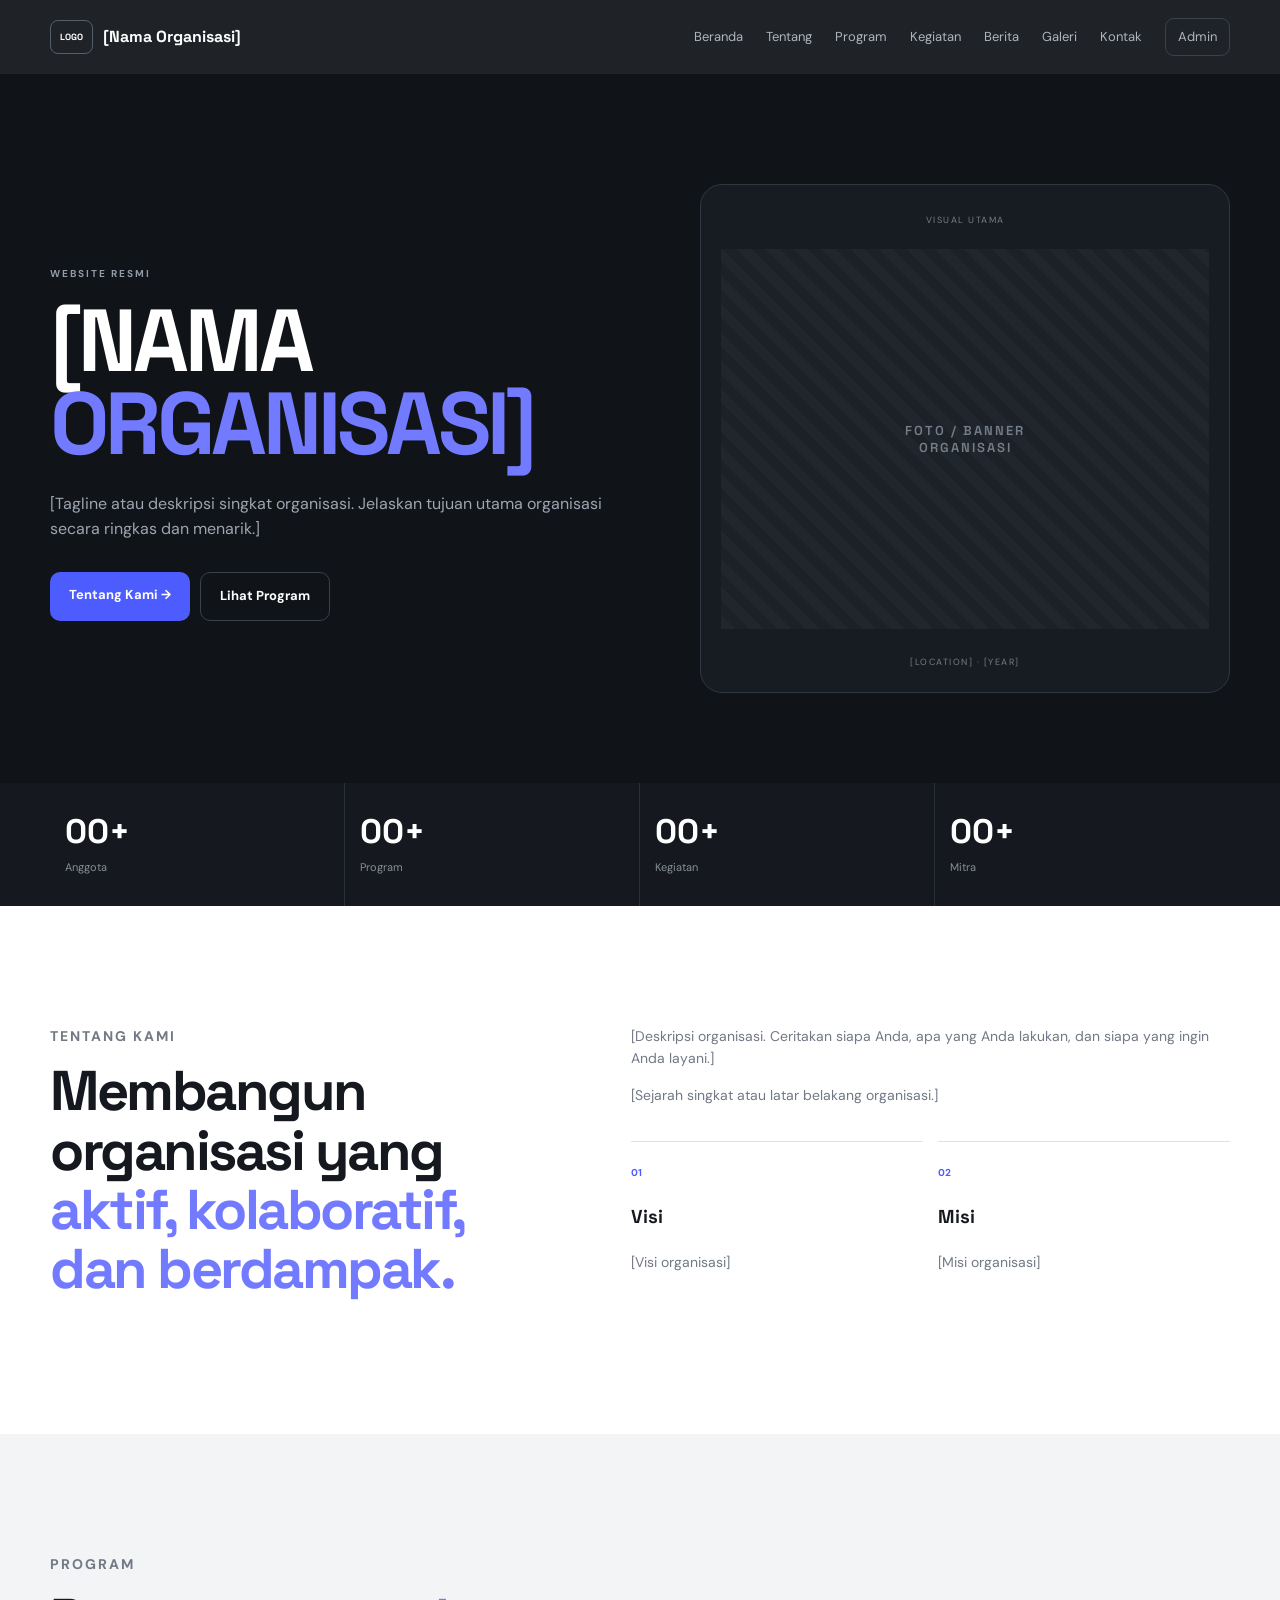
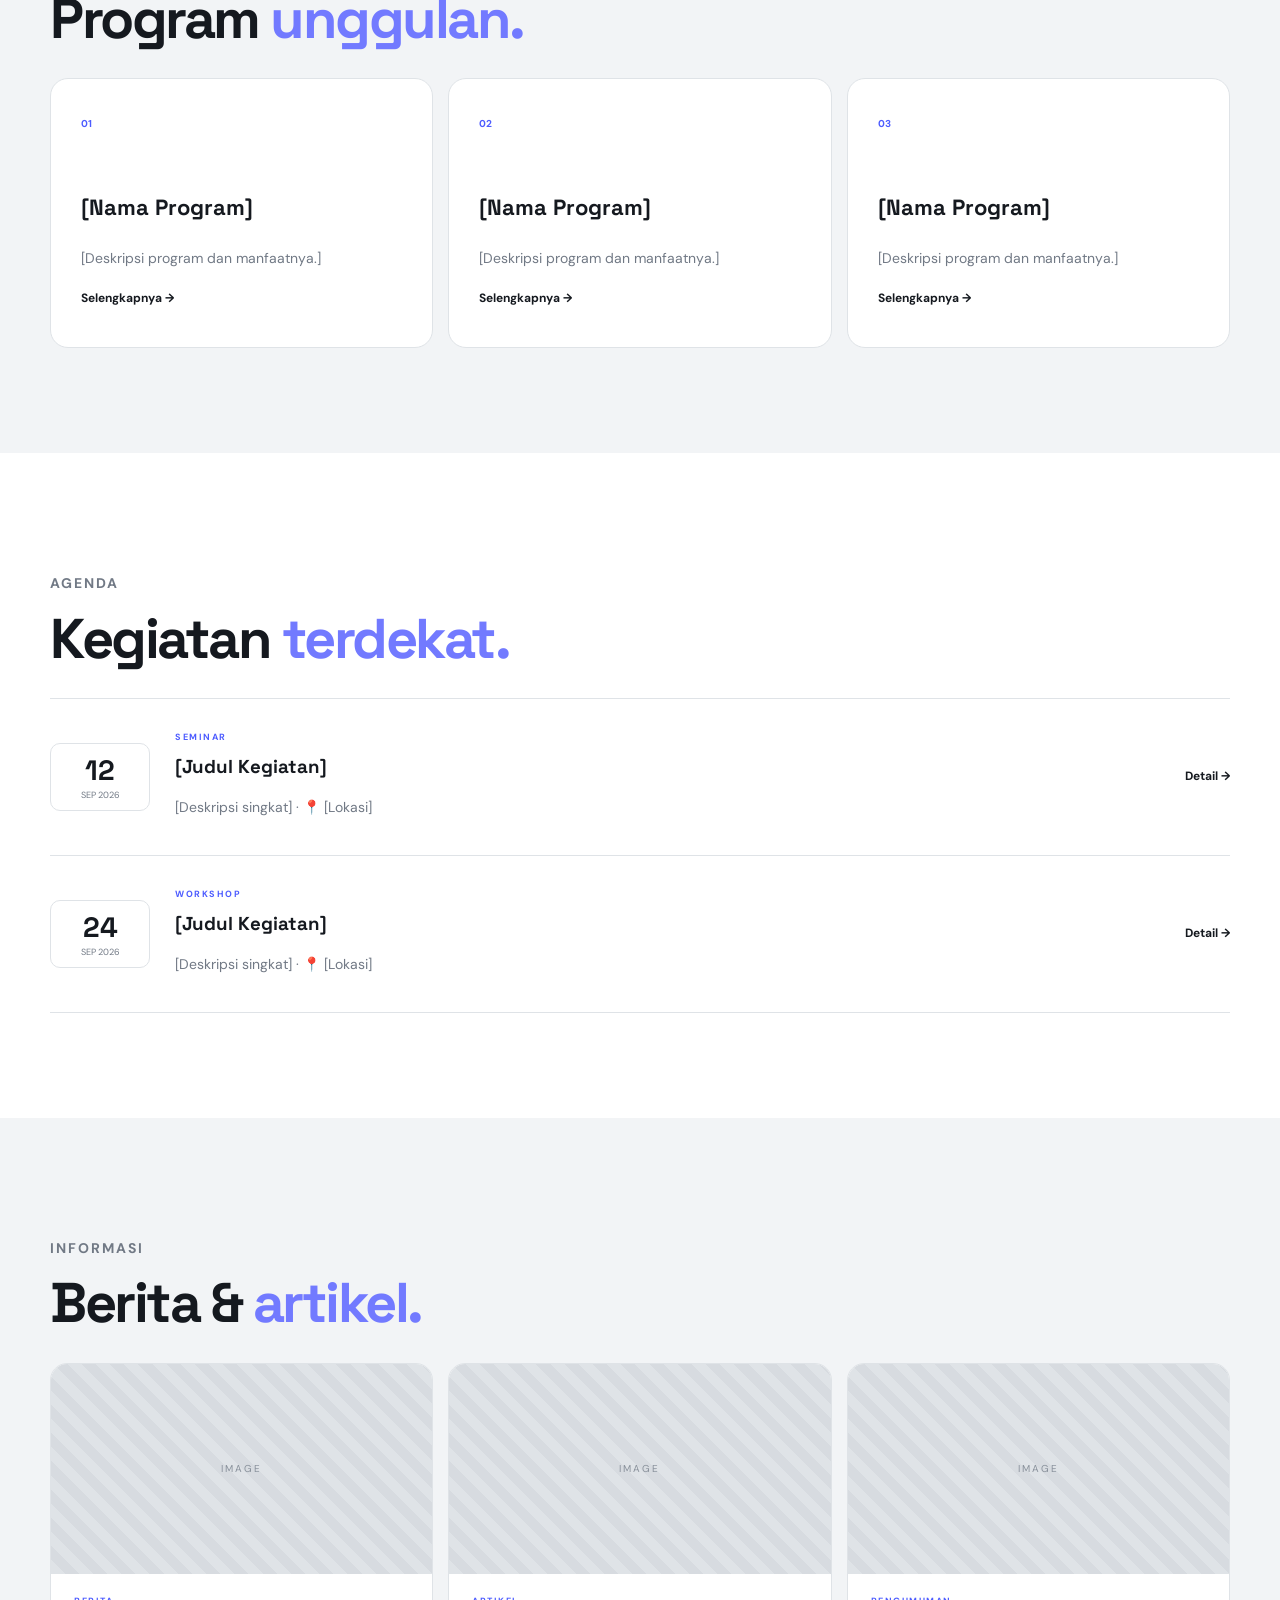
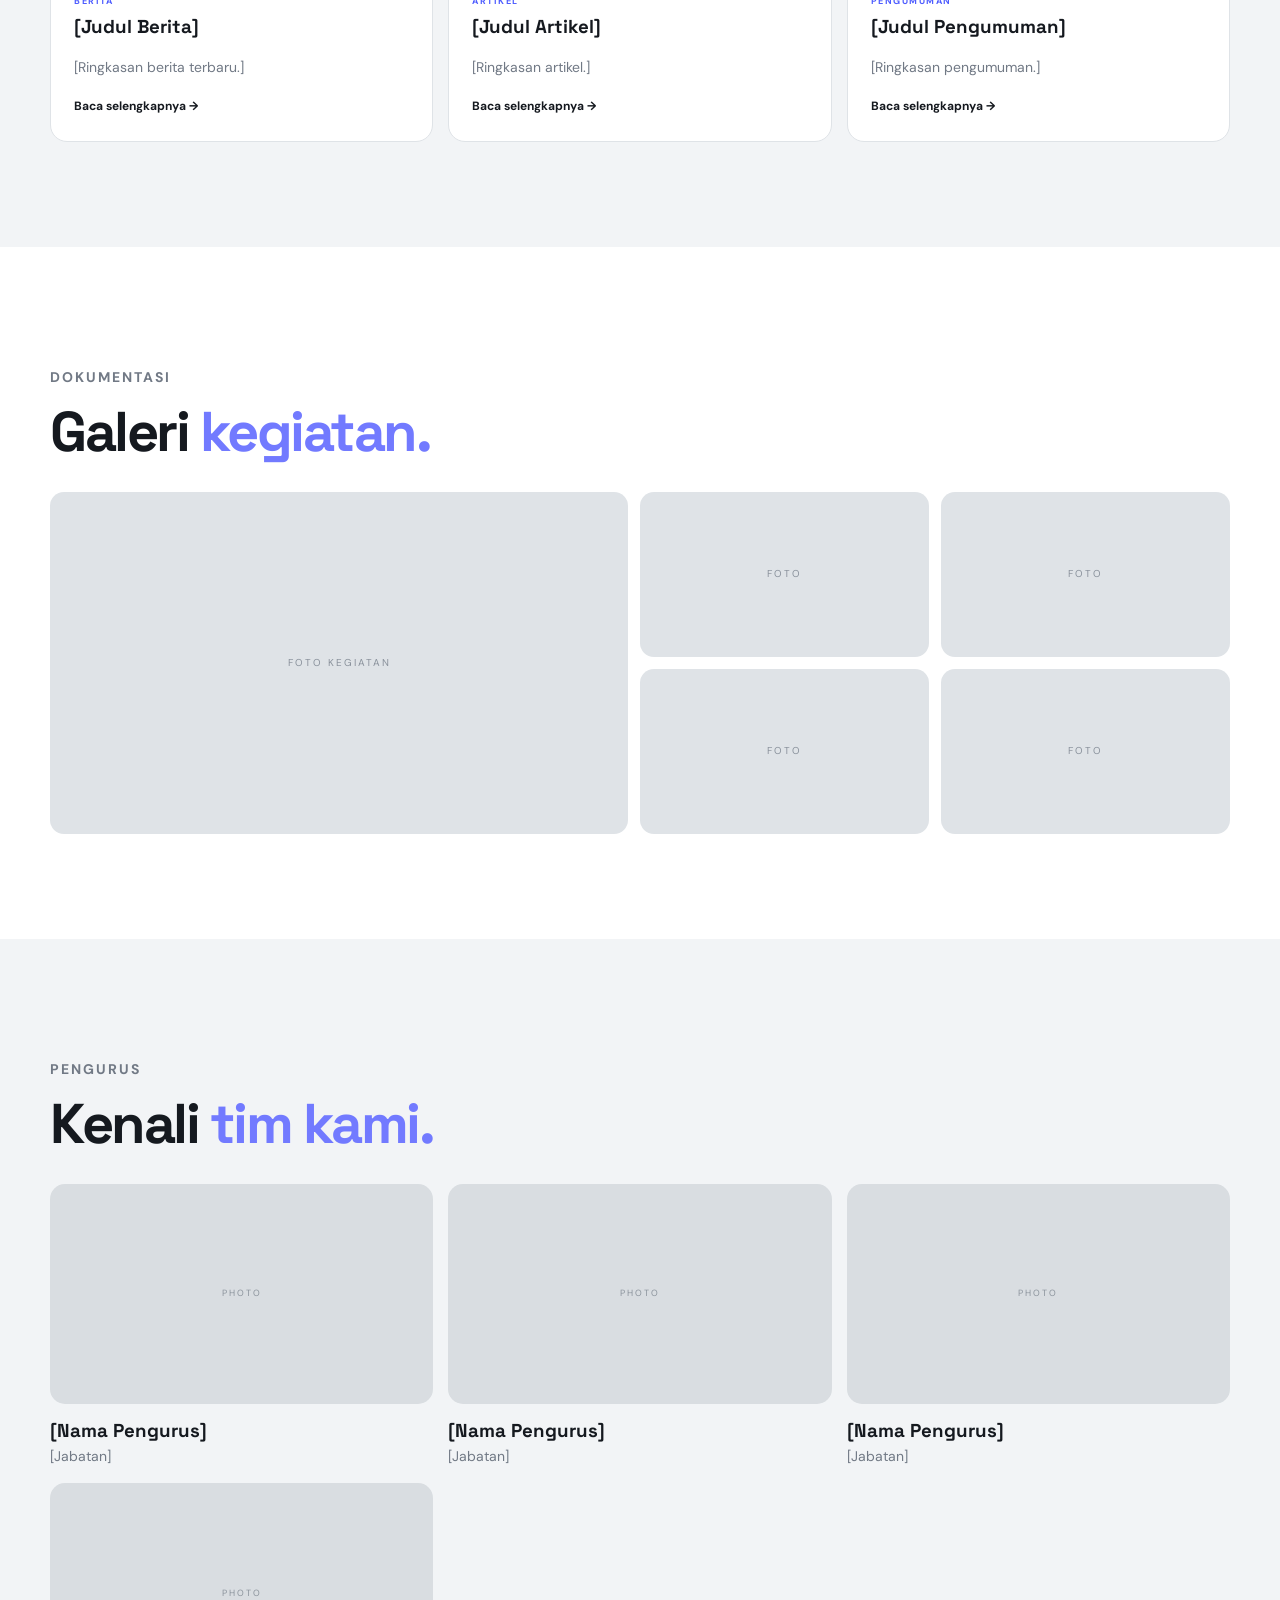
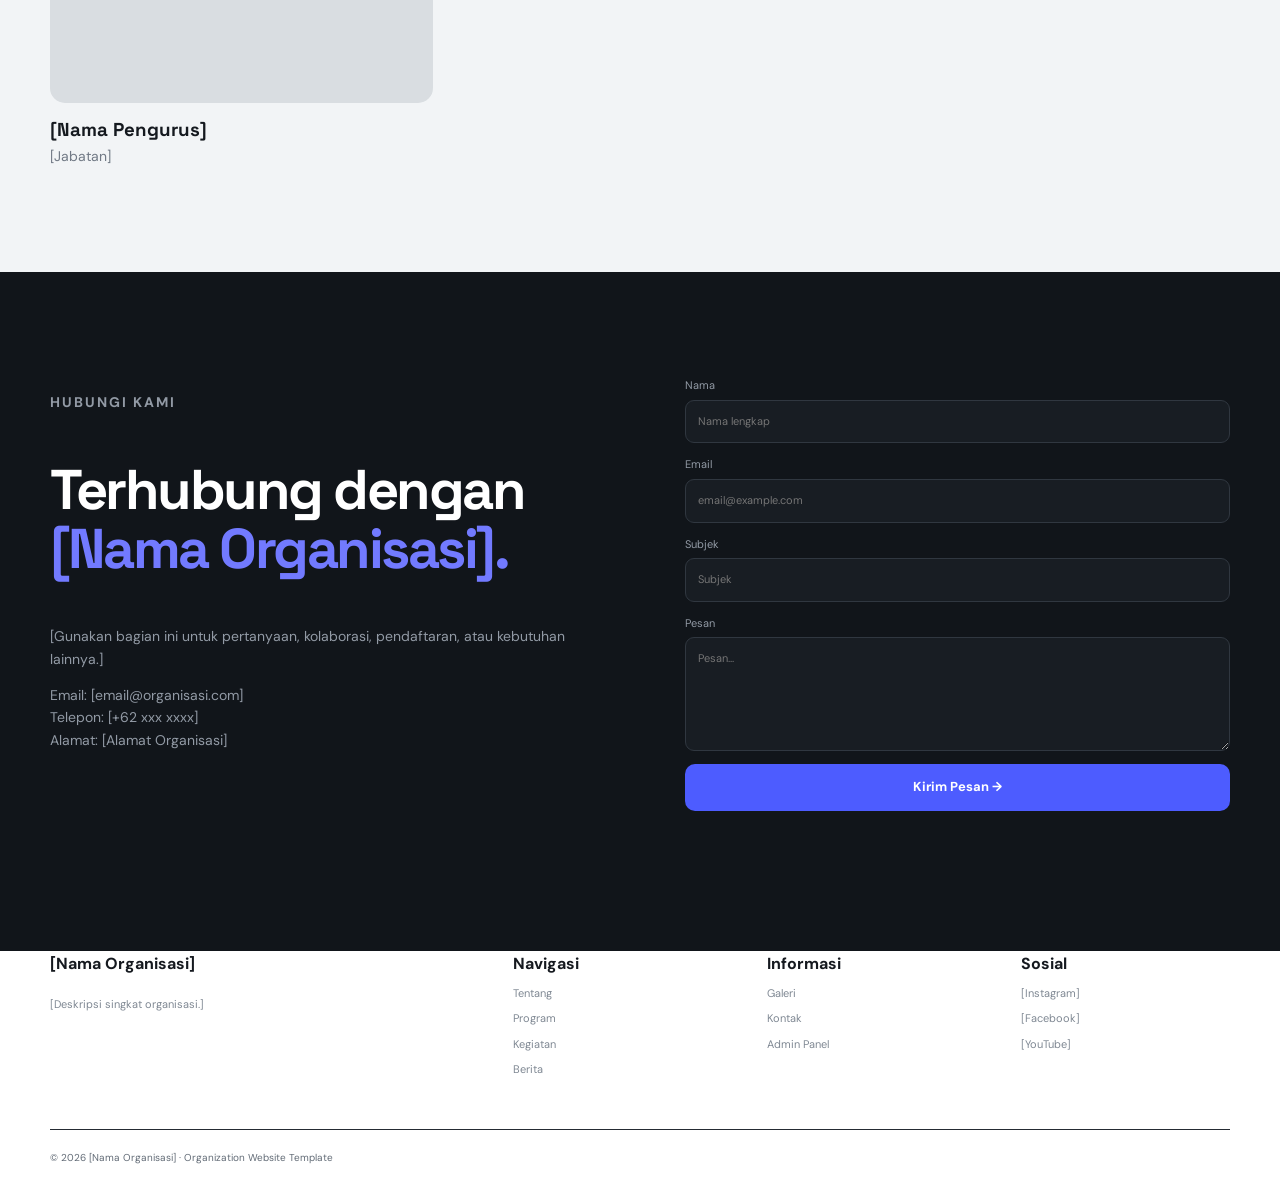
==== public/index.html @ 1c07b72e "feat: add organization public frontend v2" ====
<!doctype html>
<html lang="id"><head>
<meta charset="utf-8"><meta name="viewport" content="width=device-width,initial-scale=1">
<meta name="description" content="[Nama Organisasi] — website organisasi">
<title>[Nama Organisasi]</title>
<link rel="stylesheet" href="assets/css/style.css"></head>
<body>
<header><nav class="container nav">
<a class="brand" href="#home"><b>LOGO</b><strong>[Nama Organisasi]</strong></a>
<button id="menuBtn">☰</button>
<div id="nav"><a href="#home">Beranda</a><a href="#about">Tentang</a><a href="#programs">Program</a><a href="#events">Kegiatan</a><a href="#news">Berita</a><a href="#gallery">Galeri</a><a href="#contact">Kontak</a><a class="admin" href="../index.html">Admin</a></div>
</nav></header>
<main>
<section id="home" class="hero"><div class="container hero-grid"><div>
<p class="eyebrow">WEBSITE RESMI</p><h1>[NAMA<br><span>ORGANISASI]</span></h1>
<p>[Tagline atau deskripsi singkat organisasi. Jelaskan tujuan utama organisasi secara ringkas dan menarik.]</p>
<div class="actions"><a class="btn primary" href="#about">Tentang Kami →</a><a class="btn ghost" href="#programs">Lihat Program</a></div>
</div><div class="visual"><small>VISUAL UTAMA</small><div>FOTO / BANNER<br>ORGANISASI</div><small>[LOCATION] · [YEAR]</small></div></div></section>
<section class="stats"><div class="container statgrid"><div><b>00+</b><span>Anggota</span></div><div><b>00+</b><span>Program</span></div><div><b>00+</b><span>Kegiatan</span></div><div><b>00+</b><span>Mitra</span></div></div></section>
<section id="about" class="section"><div class="container two"><div><p class="eyebrow">TENTANG KAMI</p><h2>Membangun organisasi yang <em>aktif, kolaboratif, dan berdampak.</em></h2></div><div><p>[Deskripsi organisasi. Ceritakan siapa Anda, apa yang Anda lakukan, dan siapa yang ingin Anda layani.]</p><p>[Sejarah singkat atau latar belakang organisasi.]</p><div class="mini"><article><b>01</b><h3>Visi</h3><p>[Visi organisasi]</p></article><article><b>02</b><h3>Misi</h3><p>[Misi organisasi]</p></article></div></div></div></section>
<section id="programs" class="section muted"><div class="container"><p class="eyebrow">PROGRAM</p><h2>Program <em>unggulan.</em></h2><div class="cards"><article><b>01</b><h3>[Nama Program]</h3><p>[Deskripsi program dan manfaatnya.]</p><a href="#contact">Selengkapnya →</a></article><article><b>02</b><h3>[Nama Program]</h3><p>[Deskripsi program dan manfaatnya.]</p><a href="#contact">Selengkapnya →</a></article><article><b>03</b><h3>[Nama Program]</h3><p>[Deskripsi program dan manfaatnya.]</p><a href="#contact">Selengkapnya →</a></article></div></div></section>
<section id="events" class="section"><div class="container"><p class="eyebrow">AGENDA</p><h2>Kegiatan <em>terdekat.</em></h2><div class="events"><article><time><b>12</b>SEP 2026</time><div><small>SEMINAR</small><h3>[Judul Kegiatan]</h3><p>[Deskripsi singkat] · 📍 [Lokasi]</p></div><a href="#contact">Detail →</a></article><article><time><b>24</b>SEP 2026</time><div><small>WORKSHOP</small><h3>[Judul Kegiatan]</h3><p>[Deskripsi singkat] · 📍 [Lokasi]</p></div><a href="#contact">Detail →</a></article></div></div></section>
<section id="news" class="section muted"><div class="container"><p class="eyebrow">INFORMASI</p><h2>Berita & <em>artikel.</em></h2><div class="news"><article><div class="ph">IMAGE</div><small>BERITA</small><h3>[Judul Berita]</h3><p>[Ringkasan berita terbaru.]</p><a href="#contact">Baca selengkapnya →</a></article><article><div class="ph">IMAGE</div><small>ARTIKEL</small><h3>[Judul Artikel]</h3><p>[Ringkasan artikel.]</p><a href="#contact">Baca selengkapnya →</a></article><article><div class="ph">IMAGE</div><small>PENGUMUMAN</small><h3>[Judul Pengumuman]</h3><p>[Ringkasan pengumuman.]</p><a href="#contact">Baca selengkapnya →</a></article></div></div></section>
<section id="gallery" class="section"><div class="container"><p class="eyebrow">DOKUMENTASI</p><h2>Galeri <em>kegiatan.</em></h2><div class="gallery"><div>FOTO KEGIATAN</div><div>FOTO</div><div>FOTO</div><div>FOTO</div><div>FOTO</div></div></div></section>
<section class="section muted"><div class="container"><p class="eyebrow">PENGURUS</p><h2>Kenali <em>tim kami.</em></h2><div class="team"><article><div>PHOTO</div><h3>[Nama Pengurus]</h3><p>[Jabatan]</p></article><article><div>PHOTO</div><h3>[Nama Pengurus]</h3><p>[Jabatan]</p></article><article><div>PHOTO</div><h3>[Nama Pengurus]</h3><p>[Jabatan]</p></article><article><div>PHOTO</div><h3>[Nama Pengurus]</h3><p>[Jabatan]</p></article></div></div></section>
<section id="contact" class="contact"><div class="container contactgrid"><div><p class="eyebrow">HUBUNGI KAMI</p><h2>Terhubung dengan <em>[Nama Organisasi].</em></h2><p>[Gunakan bagian ini untuk pertanyaan, kolaborasi, pendaftaran, atau kebutuhan lainnya.]</p><p>Email: [email@organisasi.com]<br>Telepon: [+62 xxx xxxx]<br>Alamat: [Alamat Organisasi]</p></div><form id="form"><label>Nama<input required name="name" placeholder="Nama lengkap"></label><label>Email<input required type="email" name="email" placeholder="email@example.com"></label><label>Subjek<input required name="subject" placeholder="Subjek"></label><label>Pesan<textarea required name="message" rows="5" placeholder="Pesan..."></textarea></label><button class="btn primary">Kirim Pesan →</button><p id="msg"></p></form></div></section>
</main>
<footer><div class="container foot"><div><b>[Nama Organisasi]</b><p>[Deskripsi singkat organisasi.]</p></div><div><b>Navigasi</b><a href="#about">Tentang</a><a href="#programs">Program</a><a href="#events">Kegiatan</a><a href="#news">Berita</a></div><div><b>Informasi</b><a href="#gallery">Galeri</a><a href="#contact">Kontak</a><a href="../index.html">Admin Panel</a></div><div><b>Sosial</b><span>[Instagram]</span><span>[Facebook]</span><span>[YouTube]</span></div></div><div class="copy container">© 2026 [Nama Organisasi] · Organization Website Template</div></footer>
<script src="assets/js/app.js"></script></body></html>
---- public/assets/css/style.css ----
@import url('https://fonts.googleapis.com/css2?family=DM+Sans:wght@400;500;600;700&family=Space+Grotesk:wght@500;600;700&display=swap');
:root{--dark:#101318;--dark2:#171c22;--paper:#fff;--muted:#f2f4f6;--ink:#15191f;--gray:#717985;--line:#dfe3e7;--accent:#4d5cff;--c:1180px}*{box-sizing:border-box}html{scroll-behavior:smooth}body{margin:0;font-family:"DM Sans",sans-serif;color:var(--ink);line-height:1.6}a{text-decoration:none;color:inherit}button,input,textarea{font:inherit}.container{width:min(calc(100% - 40px),var(--c));margin:auto}header{position:sticky;top:0;z-index:5;background:#101318ee;color:#fff}.nav{min-height:74px;display:flex;align-items:center;justify-content:space-between}.brand{display:flex;gap:10px;align-items:center;font-family:"Space Grotesk"}.brand b{font-size:9px;border:1px solid #555e6a;border-radius:8px;padding:9px}.nav #nav{display:flex;gap:23px;align-items:center}.nav #nav a{font-size:13px;color:#aeb5be}.nav #nav a:hover{color:#fff}.nav .admin{border:1px solid #3a414b;padding:8px 12px;border-radius:9px}#menuBtn{display:none;background:none;border:0;color:#fff;font-size:23px}.hero{background:var(--dark);color:#fff;padding:110px 0 90px}.hero-grid{display:grid;grid-template-columns:1.05fr .95fr;gap:65px;align-items:center}.eyebrow{font-size:10px;letter-spacing:2px;font-weight:700;color:#737c87}.hero .eyebrow{color:#929ca8}.hero h1{font:700 clamp(52px,7vw,88px)/.94 "Space Grotesk";letter-spacing:-4px;margin:18px 0 25px}.hero h1 span,h2 em{color:#727aff;font-style:normal}.hero p{color:#9ca5b0;max-width:600px}.actions{display:flex;gap:10px;margin-top:30px;flex-wrap:wrap}.btn{border:0;border-radius:10px;padding:13px 19px;font-weight:700;font-size:13px;cursor:pointer}.primary{background:var(--accent);color:#fff}.ghost{background:transparent;color:#fff;border:1px solid #3a414a}.visual{background:#171c22;border:1px solid #303741;border-radius:22px;padding:20px;text-align:center;color:#747e8a}.visual div{height:380px;margin:18px 0;background:repeating-linear-gradient(45deg,#20262d,#20262d 10px,#1c2127 10px,#1c2127 20px);display:grid;place-items:center;font:600 13px "Space Grotesk";letter-spacing:2px}.visual small{font-size:9px;letter-spacing:1.5px}.stats{background:#15191f;color:#fff}.statgrid{display:grid;grid-template-columns:repeat(4,1fr)}.statgrid div{padding:27px 15px;border-right:1px solid #2a3038}.statgrid div:last-child{border:0}.statgrid b{display:block;font:700 34px "Space Grotesk"}.statgrid span{font-size:11px;color:#858e99}.section{padding:105px 0}.muted{background:var(--muted)}.two{display:grid;grid-template-columns:.9fr 1.1fr;gap:90px}.section h2{font:700 clamp(35px,4.5vw,56px)/1.06 "Space Grotesk";letter-spacing:-2.5px;margin:12px 0 30px}.section p{color:var(--gray);font-size:14px}.mini{display:grid;grid-template-columns:1fr 1fr;gap:15px;margin-top:35px}.mini article{border-top:1px solid var(--line);padding-top:16px}.mini b{color:var(--accent);font-size:10px}.mini h3,.cards h3,.events h3,.news h3,.team h3{font-family:"Space Grotesk"}.cards,.news,.team{display:grid;grid-template-columns:repeat(3,1fr);gap:15px}.cards article{background:#fff;border:1px solid var(--line);border-radius:18px;padding:30px;min-height:270px}.cards article>b{color:var(--accent);font-size:10px}.cards h3{font-size:22px;margin-top:55px}.cards a,.news a{font-size:12px;font-weight:700}.events{border-top:1px solid var(--line)}.events article{display:grid;grid-template-columns:100px 1fr auto;gap:25px;align-items:center;border-bottom:1px solid var(--line);padding:23px 0}.events time{border:1px solid var(--line);border-radius:10px;text-align:center;padding:8px;font-size:9px;color:var(--gray)}.events time b{display:block;font:700 28px "Space Grotesk";color:var(--ink)}.events small,.news small{font-size:9px;letter-spacing:1.5px;color:var(--accent);font-weight:700}.events h3,.news h3{margin:4px 0}.events a{font-size:12px;font-weight:700}.news article{background:#fff;border:1px solid var(--line);border-radius:17px;overflow:hidden;padding-bottom:23px}.ph{height:210px;background:repeating-linear-gradient(45deg,#dfe3e7,#dfe3e7 10px,#d7dbe0 10px,#d7dbe0 20px);display:grid;place-items:center;color:#89919b;font-size:10px;letter-spacing:2px}.news small,.news h3,.news p,.news a{margin-left:23px;margin-right:23px}.news small{display:block;margin-top:20px}.gallery{display:grid;grid-template-columns:2fr 1fr 1fr;grid-auto-rows:165px;gap:12px}.gallery div{background:#dfe3e7;border-radius:14px;display:grid;place-items:center;color:#89919b;font-size:10px;letter-spacing:2px}.gallery div:first-child{grid-row:span 2}.team article>div{height:220px;background:#d9dde1;border-radius:15px;display:grid;place-items:center;color:#8a929b;font-size:9px;letter-spacing:2px}.team h3{margin:12px 0 0}.team p{margin:0}.contact{background:#11151a;color:#fff;padding:105px 0}.contactgrid{display:grid;grid-template-columns:1fr 1fr;gap:90px}.contact h2{font:700 clamp(35px,4.5vw,56px)/1.06 "Space Grotesk";letter-spacing:-2.5px}.contact em{color:#727aff;font-style:normal}.contact p{color:#929aa5;font-size:14px}.contact form{display:grid;gap:13px}.contact label{font-size:11px;color:#929aa5}.contact input,.contact textarea{display:block;width:100%;margin-top:5px;background:#181d23;color:#fff;border:1px solid #303740;border-radius:9px;padding:12px;outline:0}.contact input:focus,.contact textarea:focus{border-color:#6870ff}#msg{font-size:11px;color:#8d98a5}.footer{background:#0b0e12;color:#fff;padding-top:55px}.foot{display:grid;grid-template-columns:2fr 1fr 1fr 1fr;gap:45px;padding-bottom:50px}.foot div{display:flex;flex-direction:column;gap:8px}.foot p,.foot a,.foot span{font-size:11px;color:#7f8893}.copy{border-top:1px solid #252b33;padding:20px 0;color:#626b76;font-size:10px}@media(max-width:850px){#menuBtn{display:block}.nav #nav{display:none;position:absolute;top:68px;left:14px;right:14px;background:#15191f;border:1px solid #303740;border-radius:12px;padding:9px;flex-direction:column;align-items:stretch}.nav #nav.open{display:flex}.nav #nav a{padding:9px}.hero-grid,.two,.contactgrid{grid-template-columns:1fr}.cards,.news,.team{grid-template-columns:1fr 1fr}.statgrid{grid-template-columns:1fr 1fr}.statgrid div:nth-child(2){border-right:0}.statgrid div:nth-child(-n+2){border-bottom:1px solid #2a3038}.foot{grid-template-columns:1.5fr 1fr 1fr}.visual div{height:280px}}@media(max-width:560px){.container{width:min(calc(100% - 28px),var(--c))}.hero{padding:75px 0}.hero h1{font-size:48px}.section,.contact{padding:75px 0}.cards,.news,.team,.mini{grid-template-columns:1fr}.events article{grid-template-columns:70px 1fr}.events article>a{display:none}.gallery{grid-template-columns:1fr;grid-auto-rows:150px}.gallery div:first-child{grid-row:auto}.foot{grid-template-columns:1fr 1fr}.foot div:first-child{grid-column:1/-1}}
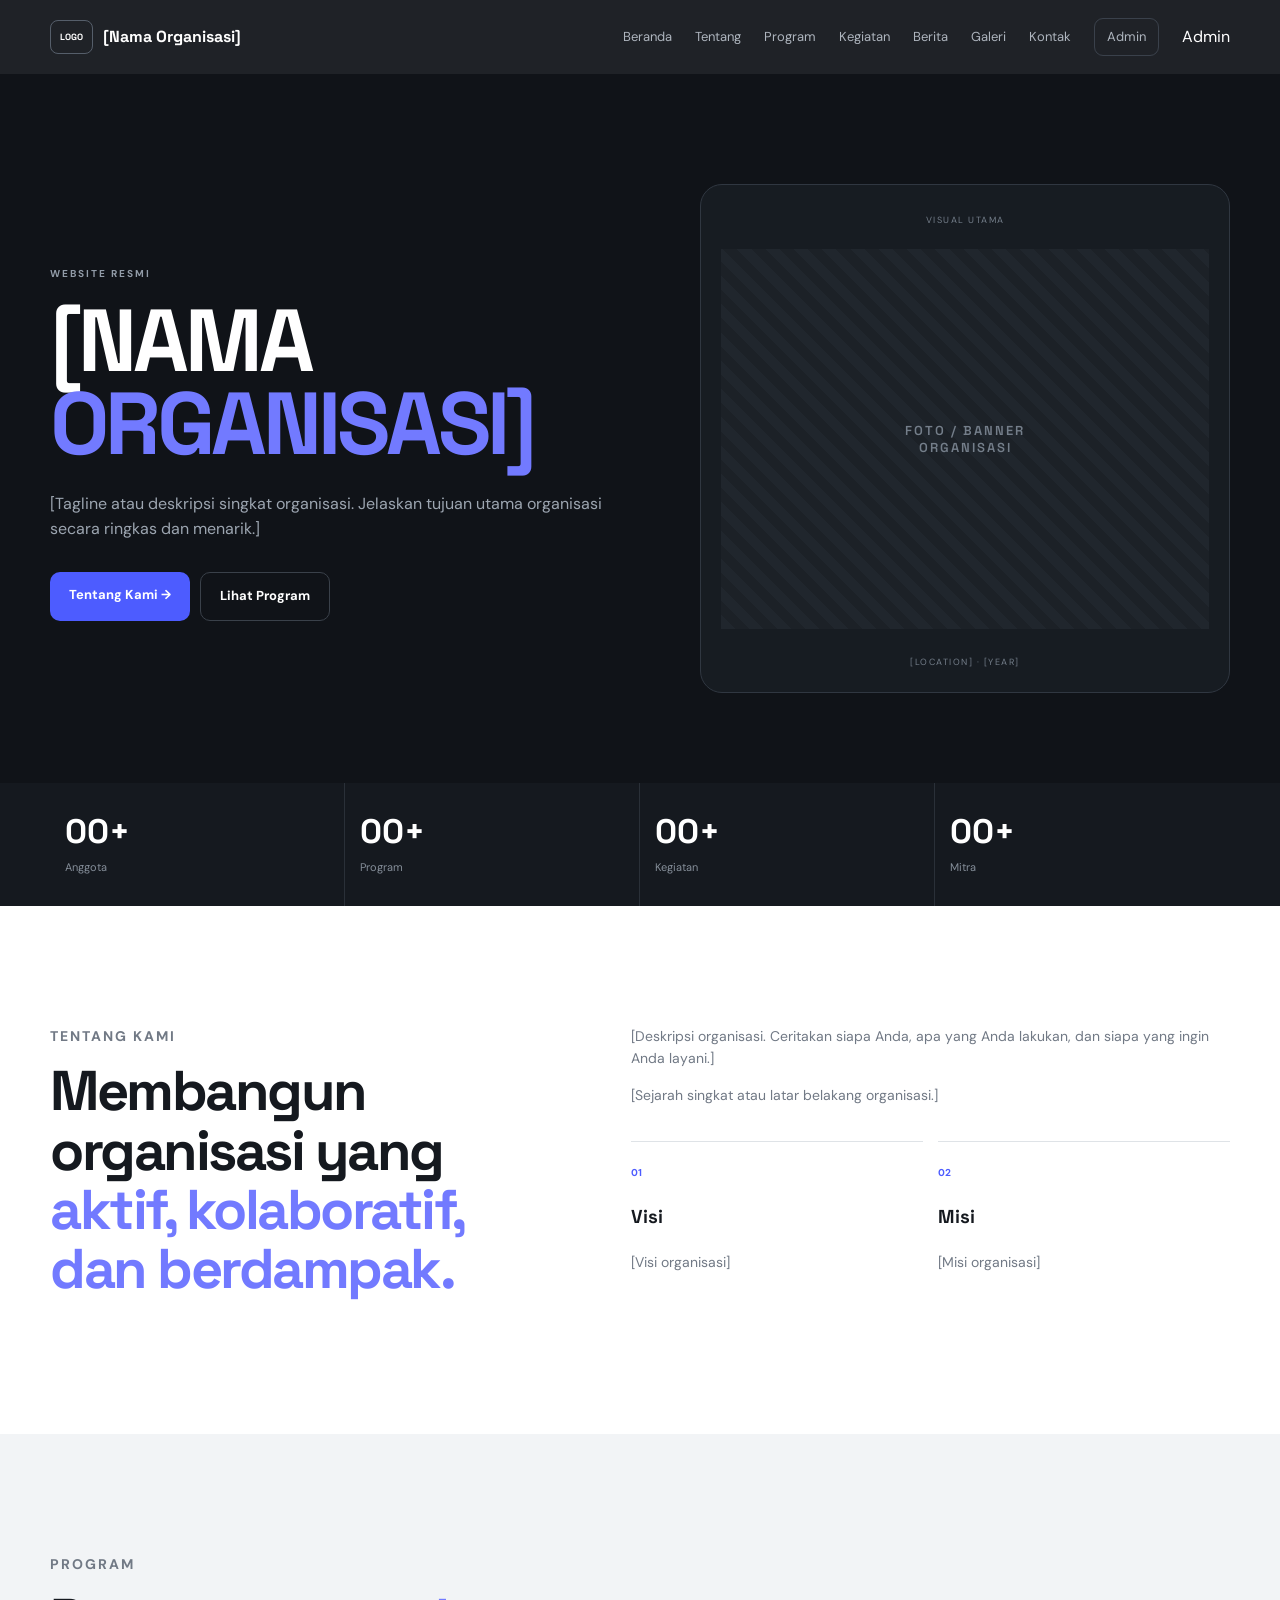
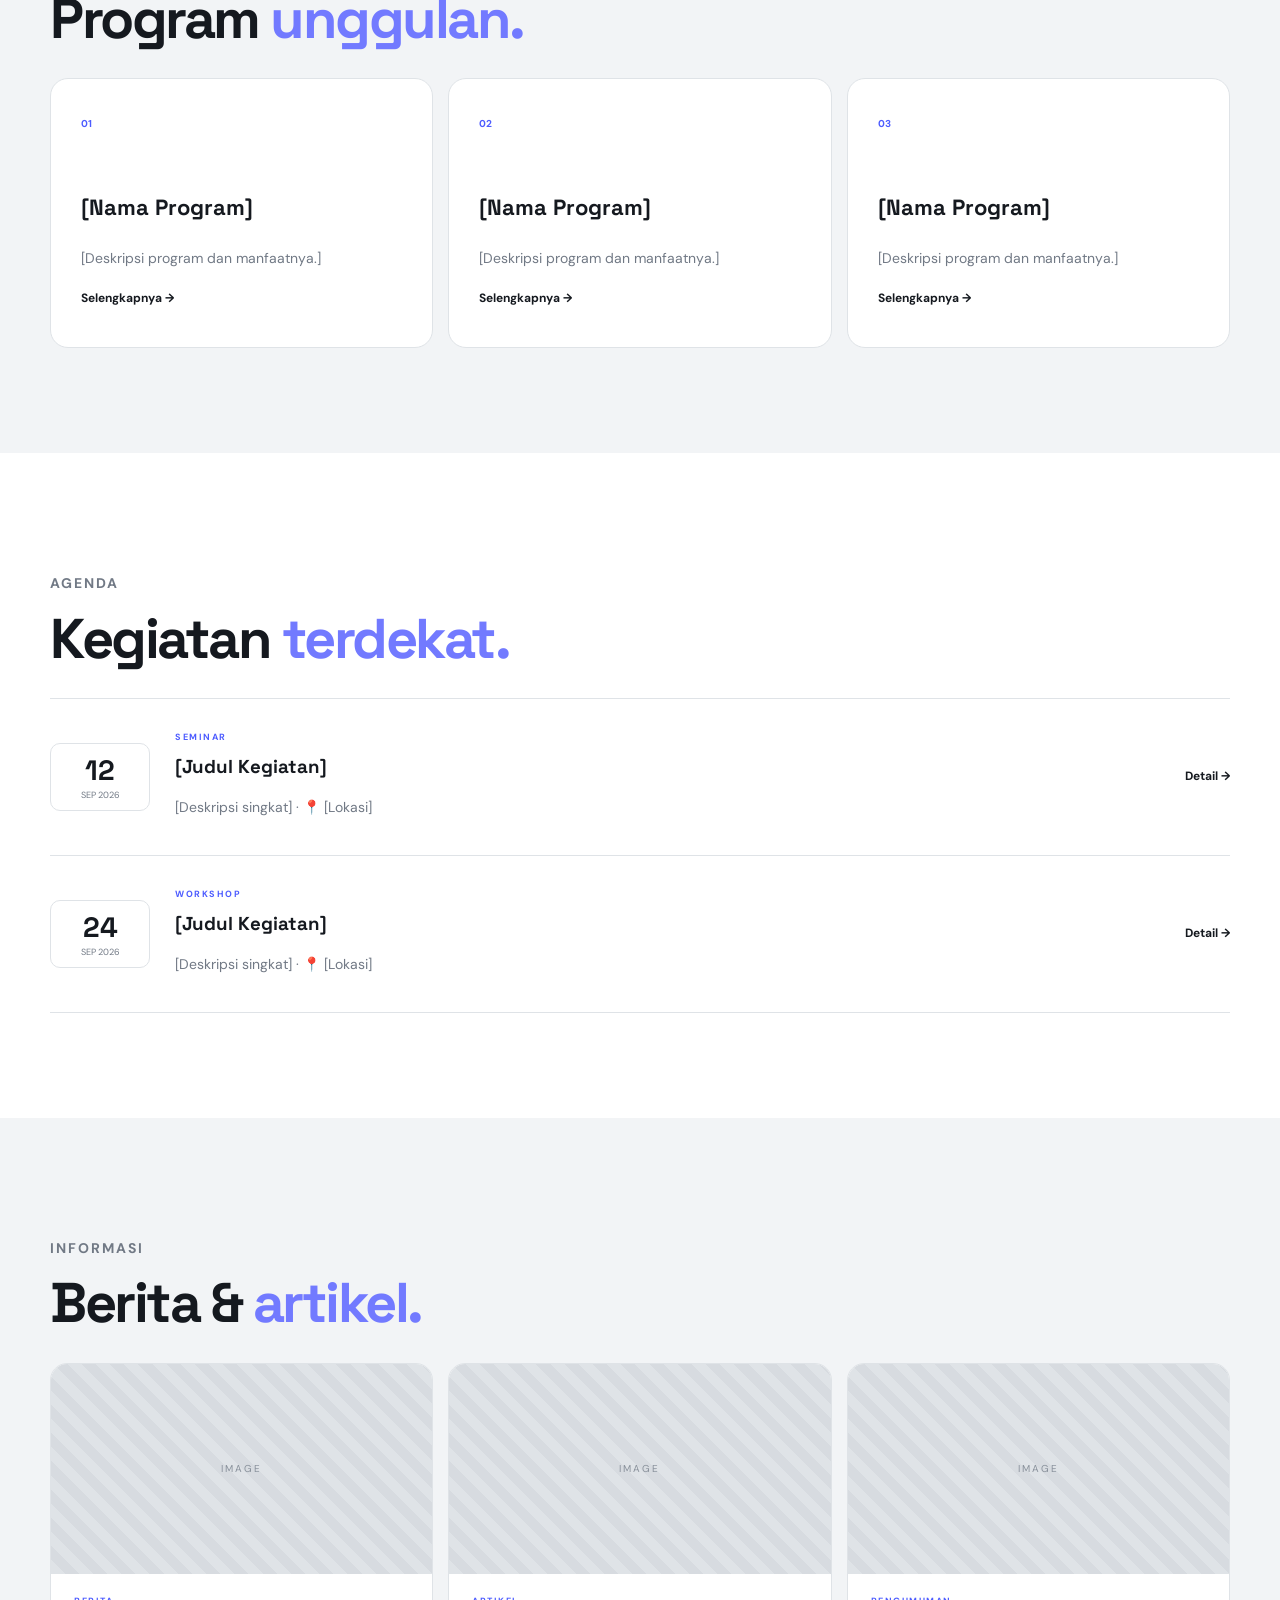
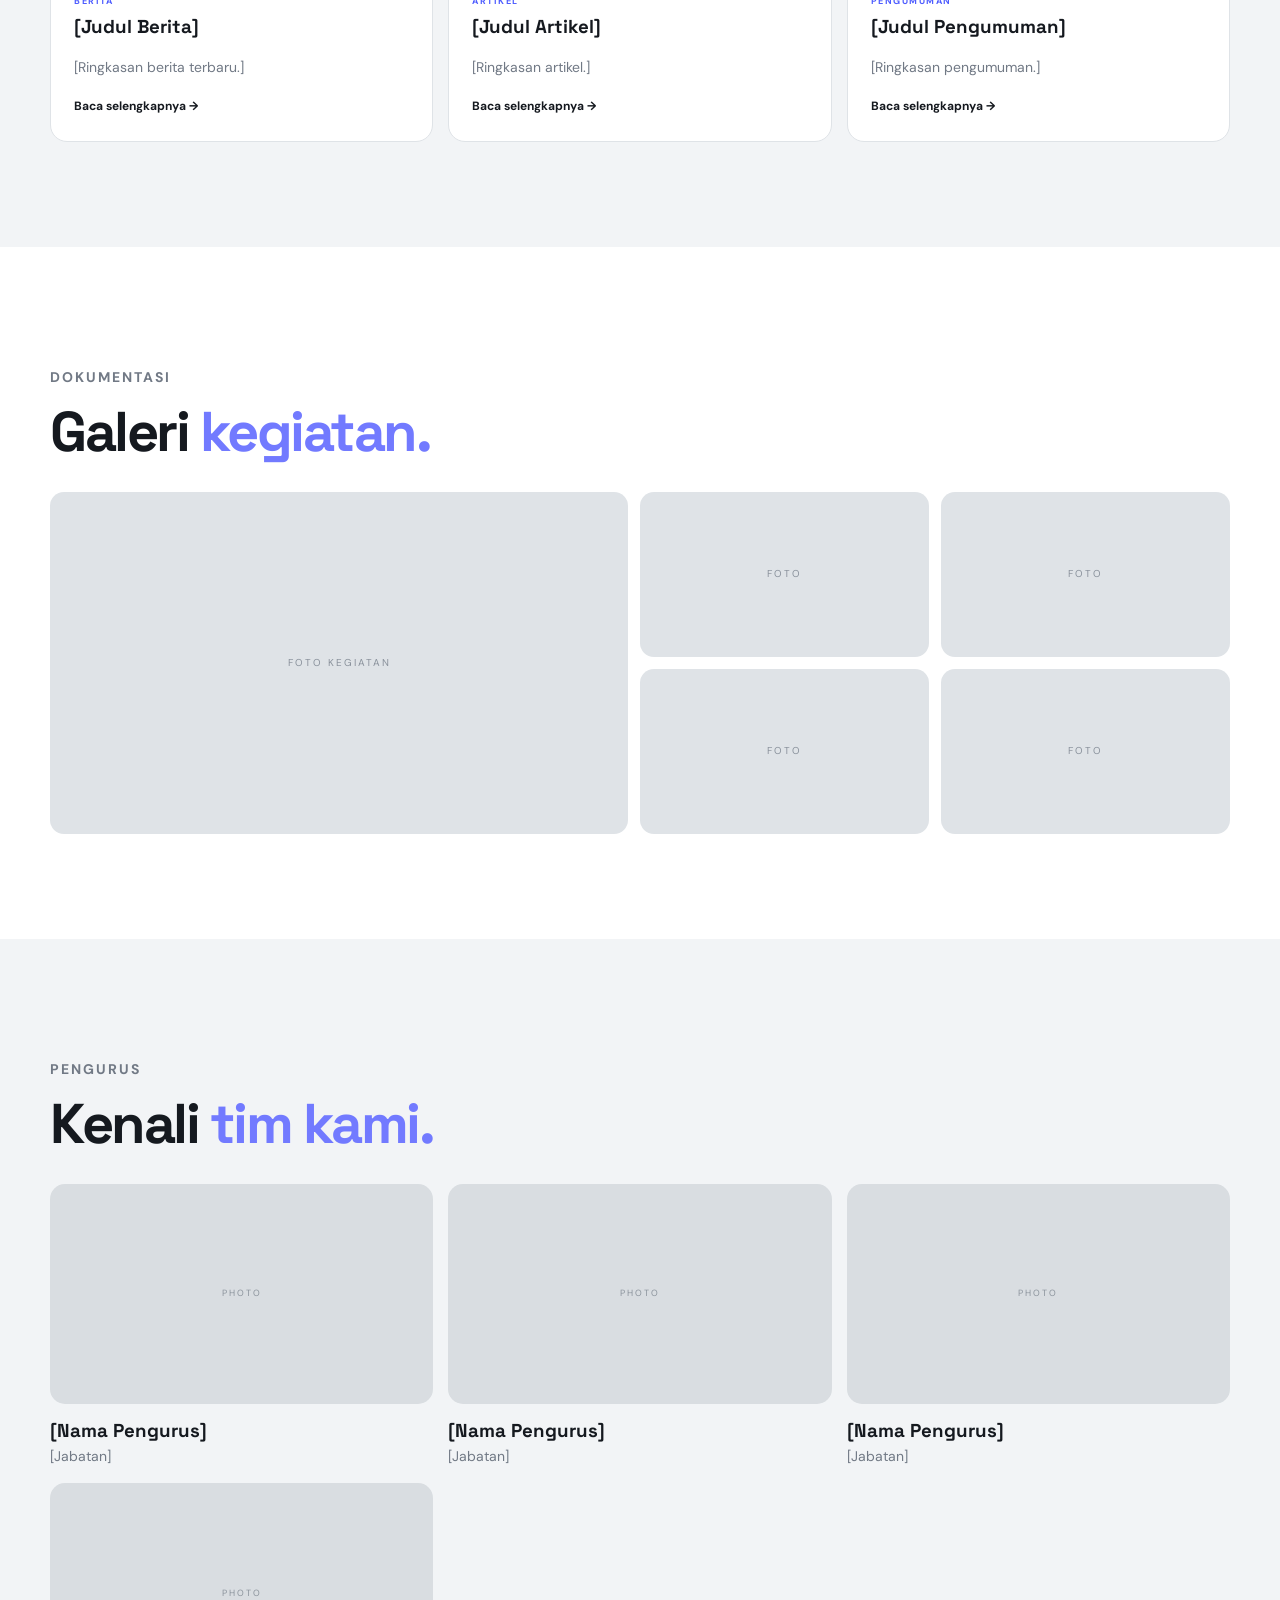
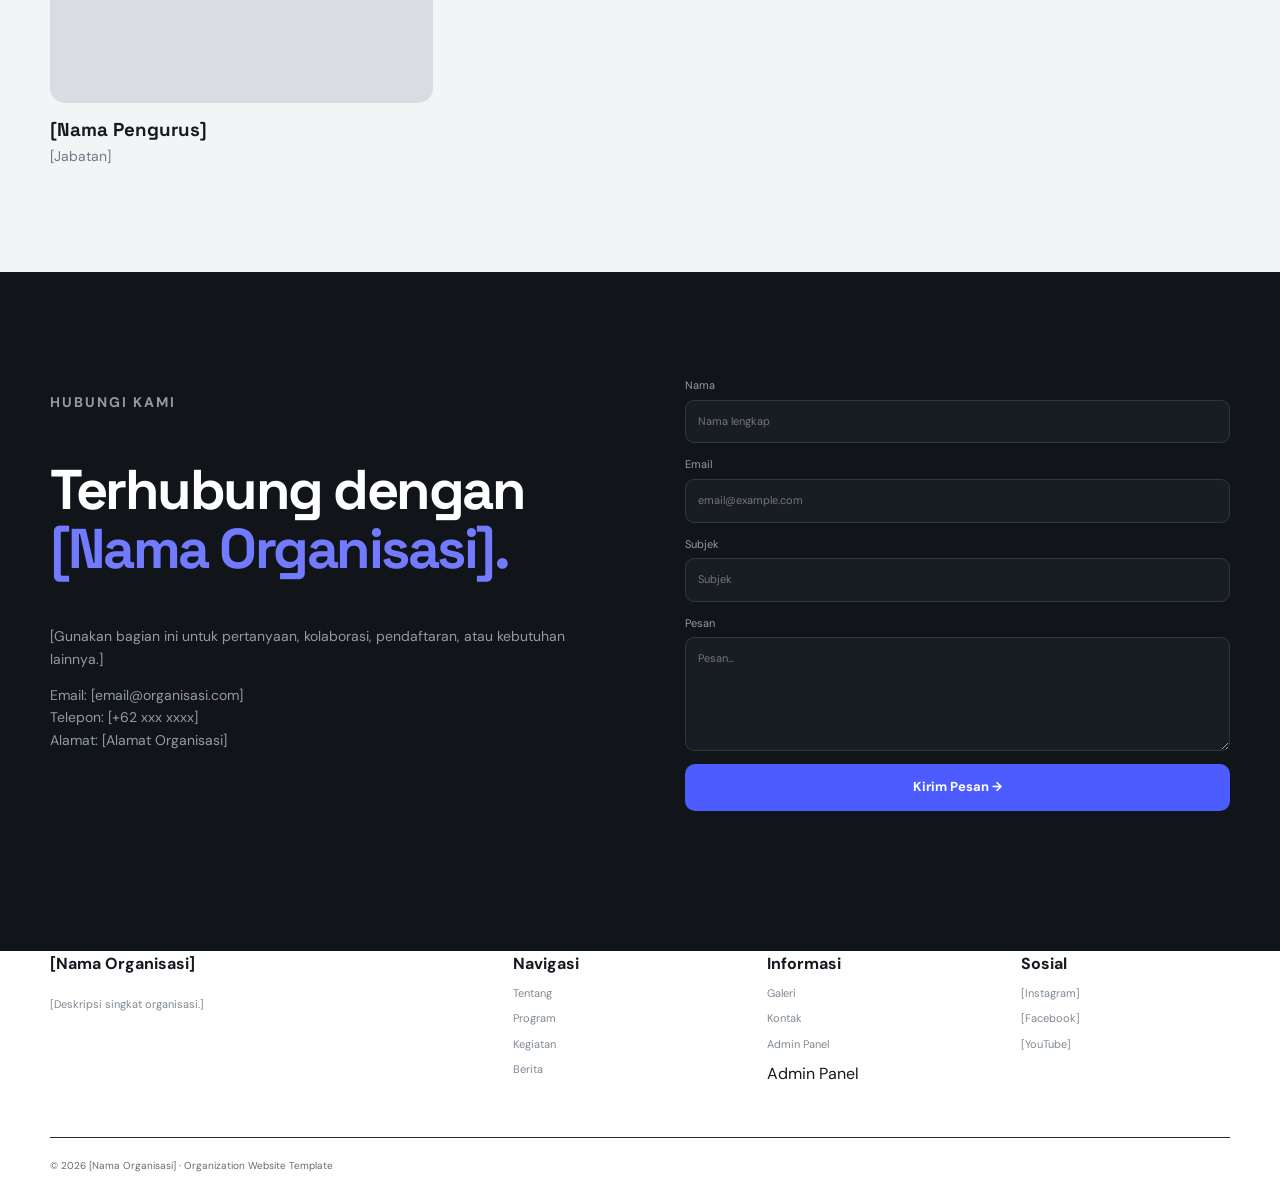
==== commit 9d69481f: "fix: correct admin demo path" ====
--- a/public/index.html
+++ b/public/index.html
@@ -1,29 +1,872 @@
 <!doctype html>
-<html lang="id"><head>
-<meta charset="utf-8"><meta name="viewport" content="width=device-width,initial-scale=1">
-<meta name="description" content="[Nama Organisasi] — website organisasi">
-<title>[Nama Organisasi]</title>
-<link rel="stylesheet" href="assets/css/style.css"></head>
+<html lang="id">
+<head>
+    <meta charset="utf-8">
+    <meta name="viewport" content="width=device-width, initial-scale=1">
+
+    <meta
+        name="description"
+        content="[Nama Organisasi] — website organisasi"
+    >
+
+    <title>[Nama Organisasi]</title>
+
+    <link rel="stylesheet" href="assets/css/style.css">
+</head>
+
 <body>
-<header><nav class="container nav">
-<a class="brand" href="#home"><b>LOGO</b><strong>[Nama Organisasi]</strong></a>
-<button id="menuBtn">☰</button>
-<div id="nav"><a href="#home">Beranda</a><a href="#about">Tentang</a><a href="#programs">Program</a><a href="#events">Kegiatan</a><a href="#news">Berita</a><a href="#gallery">Galeri</a><a href="#contact">Kontak</a><a class="admin" href="../index.html">Admin</a></div>
-</nav></header>
+
+<!-- =========================
+     HEADER
+========================= -->
+
+<header>
+    <nav class="container nav">
+
+        <a class="brand" href="#home">
+            <b>LOGO</b>
+            <strong>[Nama Organisasi]</strong>
+        </a>
+
+        <button id="menuBtn" aria-label="Buka menu">
+            ☰
+        </button>
+
+        <div id="nav">
+
+            <a href="#home">
+                Beranda
+            </a>
+
+            <a href="#about">
+                Tentang
+            </a>
+
+            <a href="#programs">
+                Program
+            </a>
+
+            <a href="#events">
+                Kegiatan
+            </a>
+
+            <a href="#news">
+                Berita
+            </a>
+
+            <a href="#gallery">
+                Galeri
+            </a>
+
+            <a href="#contact">
+                Kontak
+            </a>
+
+            <!-- ADMIN DEMO -->
+            <a class="admin" href="/crud-master/admin/">Admin</a>
+                Admin
+            </a>
+
+        </div>
+
+    </nav>
+</header>
+
+
+<!-- =========================
+     MAIN
+========================= -->
+
 <main>
-<section id="home" class="hero"><div class="container hero-grid"><div>
-<p class="eyebrow">WEBSITE RESMI</p><h1>[NAMA<br><span>ORGANISASI]</span></h1>
-<p>[Tagline atau deskripsi singkat organisasi. Jelaskan tujuan utama organisasi secara ringkas dan menarik.]</p>
-<div class="actions"><a class="btn primary" href="#about">Tentang Kami →</a><a class="btn ghost" href="#programs">Lihat Program</a></div>
-</div><div class="visual"><small>VISUAL UTAMA</small><div>FOTO / BANNER<br>ORGANISASI</div><small>[LOCATION] · [YEAR]</small></div></div></section>
-<section class="stats"><div class="container statgrid"><div><b>00+</b><span>Anggota</span></div><div><b>00+</b><span>Program</span></div><div><b>00+</b><span>Kegiatan</span></div><div><b>00+</b><span>Mitra</span></div></div></section>
-<section id="about" class="section"><div class="container two"><div><p class="eyebrow">TENTANG KAMI</p><h2>Membangun organisasi yang <em>aktif, kolaboratif, dan berdampak.</em></h2></div><div><p>[Deskripsi organisasi. Ceritakan siapa Anda, apa yang Anda lakukan, dan siapa yang ingin Anda layani.]</p><p>[Sejarah singkat atau latar belakang organisasi.]</p><div class="mini"><article><b>01</b><h3>Visi</h3><p>[Visi organisasi]</p></article><article><b>02</b><h3>Misi</h3><p>[Misi organisasi]</p></article></div></div></div></section>
-<section id="programs" class="section muted"><div class="container"><p class="eyebrow">PROGRAM</p><h2>Program <em>unggulan.</em></h2><div class="cards"><article><b>01</b><h3>[Nama Program]</h3><p>[Deskripsi program dan manfaatnya.]</p><a href="#contact">Selengkapnya →</a></article><article><b>02</b><h3>[Nama Program]</h3><p>[Deskripsi program dan manfaatnya.]</p><a href="#contact">Selengkapnya →</a></article><article><b>03</b><h3>[Nama Program]</h3><p>[Deskripsi program dan manfaatnya.]</p><a href="#contact">Selengkapnya →</a></article></div></div></section>
-<section id="events" class="section"><div class="container"><p class="eyebrow">AGENDA</p><h2>Kegiatan <em>terdekat.</em></h2><div class="events"><article><time><b>12</b>SEP 2026</time><div><small>SEMINAR</small><h3>[Judul Kegiatan]</h3><p>[Deskripsi singkat] · 📍 [Lokasi]</p></div><a href="#contact">Detail →</a></article><article><time><b>24</b>SEP 2026</time><div><small>WORKSHOP</small><h3>[Judul Kegiatan]</h3><p>[Deskripsi singkat] · 📍 [Lokasi]</p></div><a href="#contact">Detail →</a></article></div></div></section>
-<section id="news" class="section muted"><div class="container"><p class="eyebrow">INFORMASI</p><h2>Berita & <em>artikel.</em></h2><div class="news"><article><div class="ph">IMAGE</div><small>BERITA</small><h3>[Judul Berita]</h3><p>[Ringkasan berita terbaru.]</p><a href="#contact">Baca selengkapnya →</a></article><article><div class="ph">IMAGE</div><small>ARTIKEL</small><h3>[Judul Artikel]</h3><p>[Ringkasan artikel.]</p><a href="#contact">Baca selengkapnya →</a></article><article><div class="ph">IMAGE</div><small>PENGUMUMAN</small><h3>[Judul Pengumuman]</h3><p>[Ringkasan pengumuman.]</p><a href="#contact">Baca selengkapnya →</a></article></div></div></section>
-<section id="gallery" class="section"><div class="container"><p class="eyebrow">DOKUMENTASI</p><h2>Galeri <em>kegiatan.</em></h2><div class="gallery"><div>FOTO KEGIATAN</div><div>FOTO</div><div>FOTO</div><div>FOTO</div><div>FOTO</div></div></div></section>
-<section class="section muted"><div class="container"><p class="eyebrow">PENGURUS</p><h2>Kenali <em>tim kami.</em></h2><div class="team"><article><div>PHOTO</div><h3>[Nama Pengurus]</h3><p>[Jabatan]</p></article><article><div>PHOTO</div><h3>[Nama Pengurus]</h3><p>[Jabatan]</p></article><article><div>PHOTO</div><h3>[Nama Pengurus]</h3><p>[Jabatan]</p></article><article><div>PHOTO</div><h3>[Nama Pengurus]</h3><p>[Jabatan]</p></article></div></div></section>
-<section id="contact" class="contact"><div class="container contactgrid"><div><p class="eyebrow">HUBUNGI KAMI</p><h2>Terhubung dengan <em>[Nama Organisasi].</em></h2><p>[Gunakan bagian ini untuk pertanyaan, kolaborasi, pendaftaran, atau kebutuhan lainnya.]</p><p>Email: [email@organisasi.com]<br>Telepon: [+62 xxx xxxx]<br>Alamat: [Alamat Organisasi]</p></div><form id="form"><label>Nama<input required name="name" placeholder="Nama lengkap"></label><label>Email<input required type="email" name="email" placeholder="email@example.com"></label><label>Subjek<input required name="subject" placeholder="Subjek"></label><label>Pesan<textarea required name="message" rows="5" placeholder="Pesan..."></textarea></label><button class="btn primary">Kirim Pesan →</button><p id="msg"></p></form></div></section>
+
+    <!-- HERO -->
+    <section id="home" class="hero">
+
+        <div class="container hero-grid">
+
+            <div>
+
+                <p class="eyebrow">
+                    WEBSITE RESMI
+                </p>
+
+                <h1>
+                    [NAMA<br>
+                    <span>ORGANISASI]</span>
+                </h1>
+
+                <p>
+                    [Tagline atau deskripsi singkat organisasi.
+                    Jelaskan tujuan utama organisasi secara ringkas
+                    dan menarik.]
+                </p>
+
+                <div class="actions">
+
+                    <a
+                        class="btn primary"
+                        href="#about"
+                    >
+                        Tentang Kami →
+                    </a>
+
+                    <a
+                        class="btn ghost"
+                        href="#programs"
+                    >
+                        Lihat Program
+                    </a>
+
+                </div>
+
+            </div>
+
+
+            <div class="visual">
+
+                <small>
+                    VISUAL UTAMA
+                </small>
+
+                <div>
+                    FOTO / BANNER<br>
+                    ORGANISASI
+                </div>
+
+                <small>
+                    [LOCATION] · [YEAR]
+                </small>
+
+            </div>
+
+        </div>
+
+    </section>
+
+
+    <!-- STATS -->
+    <section class="stats">
+
+        <div class="container statgrid">
+
+            <div>
+                <b>00+</b>
+                <span>Anggota</span>
+            </div>
+
+            <div>
+                <b>00+</b>
+                <span>Program</span>
+            </div>
+
+            <div>
+                <b>00+</b>
+                <span>Kegiatan</span>
+            </div>
+
+            <div>
+                <b>00+</b>
+                <span>Mitra</span>
+            </div>
+
+        </div>
+
+    </section>
+
+
+    <!-- ABOUT -->
+    <section id="about" class="section">
+
+        <div class="container two">
+
+            <div>
+
+                <p class="eyebrow">
+                    TENTANG KAMI
+                </p>
+
+                <h2>
+                    Membangun organisasi yang
+                    <em>
+                        aktif, kolaboratif, dan berdampak.
+                    </em>
+                </h2>
+
+            </div>
+
+
+            <div>
+
+                <p>
+                    [Deskripsi organisasi.
+                    Ceritakan siapa Anda, apa yang Anda lakukan,
+                    dan siapa yang ingin Anda layani.]
+                </p>
+
+                <p>
+                    [Sejarah singkat atau latar belakang organisasi.]
+                </p>
+
+
+                <div class="mini">
+
+                    <article>
+
+                        <b>01</b>
+
+                        <h3>
+                            Visi
+                        </h3>
+
+                        <p>
+                            [Visi organisasi]
+                        </p>
+
+                    </article>
+
+
+                    <article>
+
+                        <b>02</b>
+
+                        <h3>
+                            Misi
+                        </h3>
+
+                        <p>
+                            [Misi organisasi]
+                        </p>
+
+                    </article>
+
+                </div>
+
+            </div>
+
+        </div>
+
+    </section>
+
+
+    <!-- PROGRAM -->
+    <section id="programs" class="section muted">
+
+        <div class="container">
+
+            <p class="eyebrow">
+                PROGRAM
+            </p>
+
+            <h2>
+                Program
+                <em>
+                    unggulan.
+                </em>
+            </h2>
+
+
+            <div class="cards">
+
+                <article>
+
+                    <b>01</b>
+
+                    <h3>
+                        [Nama Program]
+                    </h3>
+
+                    <p>
+                        [Deskripsi program dan manfaatnya.]
+                    </p>
+
+                    <a href="#contact">
+                        Selengkapnya →
+                    </a>
+
+                </article>
+
+
+                <article>
+
+                    <b>02</b>
+
+                    <h3>
+                        [Nama Program]
+                    </h3>
+
+                    <p>
+                        [Deskripsi program dan manfaatnya.]
+                    </p>
+
+                    <a href="#contact">
+                        Selengkapnya →
+                    </a>
+
+                </article>
+
+
+                <article>
+
+                    <b>03</b>
+
+                    <h3>
+                        [Nama Program]
+                    </h3>
+
+                    <p>
+                        [Deskripsi program dan manfaatnya.]
+                    </p>
+
+                    <a href="#contact">
+                        Selengkapnya →
+                    </a>
+
+                </article>
+
+            </div>
+
+        </div>
+
+    </section>
+
+
+    <!-- EVENTS -->
+    <section id="events" class="section">
+
+        <div class="container">
+
+            <p class="eyebrow">
+                AGENDA
+            </p>
+
+            <h2>
+                Kegiatan
+                <em>
+                    terdekat.
+                </em>
+            </h2>
+
+
+            <div class="events">
+
+                <article>
+
+                    <time>
+                        <b>12</b>
+                        SEP 2026
+                    </time>
+
+
+                    <div>
+
+                        <small>
+                            SEMINAR
+                        </small>
+
+                        <h3>
+                            [Judul Kegiatan]
+                        </h3>
+
+                        <p>
+                            [Deskripsi singkat]
+                            · 📍 [Lokasi]
+                        </p>
+
+                    </div>
+
+
+                    <a href="#contact">
+                        Detail →
+                    </a>
+
+                </article>
+
+
+                <article>
+
+                    <time>
+                        <b>24</b>
+                        SEP 2026
+                    </time>
+
+
+                    <div>
+
+                        <small>
+                            WORKSHOP
+                        </small>
+
+                        <h3>
+                            [Judul Kegiatan]
+                        </h3>
+
+                        <p>
+                            [Deskripsi singkat]
+                            · 📍 [Lokasi]
+                        </p>
+
+                    </div>
+
+
+                    <a href="#contact">
+                        Detail →
+                    </a>
+
+                </article>
+
+            </div>
+
+        </div>
+
+    </section>
+
+
+    <!-- NEWS -->
+    <section id="news" class="section muted">
+
+        <div class="container">
+
+            <p class="eyebrow">
+                INFORMASI
+            </p>
+
+            <h2>
+                Berita &
+                <em>
+                    artikel.
+                </em>
+            </h2>
+
+
+            <div class="news">
+
+                <article>
+
+                    <div class="ph">
+                        IMAGE
+                    </div>
+
+                    <small>
+                        BERITA
+                    </small>
+
+                    <h3>
+                        [Judul Berita]
+                    </h3>
+
+                    <p>
+                        [Ringkasan berita terbaru.]
+                    </p>
+
+                    <a href="#contact">
+                        Baca selengkapnya →
+                    </a>
+
+                </article>
+
+
+                <article>
+
+                    <div class="ph">
+                        IMAGE
+                    </div>
+
+                    <small>
+                        ARTIKEL
+                    </small>
+
+                    <h3>
+                        [Judul Artikel]
+                    </h3>
+
+                    <p>
+                        [Ringkasan artikel.]
+                    </p>
+
+                    <a href="#contact">
+                        Baca selengkapnya →
+                    </a>
+
+                </article>
+
+
+                <article>
+
+                    <div class="ph">
+                        IMAGE
+                    </div>
+
+                    <small>
+                        PENGUMUMAN
+                    </small>
+
+                    <h3>
+                        [Judul Pengumuman]
+                    </h3>
+
+                    <p>
+                        [Ringkasan pengumuman.]
+                    </p>
+
+                    <a href="#contact">
+                        Baca selengkapnya →
+                    </a>
+
+                </article>
+
+            </div>
+
+        </div>
+
+    </section>
+
+
+    <!-- GALLERY -->
+    <section id="gallery" class="section">
+
+        <div class="container">
+
+            <p class="eyebrow">
+                DOKUMENTASI
+            </p>
+
+            <h2>
+                Galeri
+                <em>
+                    kegiatan.
+                </em>
+            </h2>
+
+
+            <div class="gallery">
+
+                <div>
+                    FOTO KEGIATAN
+                </div>
+
+                <div>
+                    FOTO
+                </div>
+
+                <div>
+                    FOTO
+                </div>
+
+                <div>
+                    FOTO
+                </div>
+
+                <div>
+                    FOTO
+                </div>
+
+            </div>
+
+        </div>
+
+    </section>
+
+
+    <!-- TEAM -->
+    <section class="section muted">
+
+        <div class="container">
+
+            <p class="eyebrow">
+                PENGURUS
+            </p>
+
+            <h2>
+                Kenali
+                <em>
+                    tim kami.
+                </em>
+            </h2>
+
+
+            <div class="team">
+
+                <article>
+
+                    <div>
+                        PHOTO
+                    </div>
+
+                    <h3>
+                        [Nama Pengurus]
+                    </h3>
+
+                    <p>
+                        [Jabatan]
+                    </p>
+
+                </article>
+
+
+                <article>
+
+                    <div>
+                        PHOTO
+                    </div>
+
+                    <h3>
+                        [Nama Pengurus]
+                    </h3>
+
+                    <p>
+                        [Jabatan]
+                    </p>
+
+                </article>
+
+
+                <article>
+
+                    <div>
+                        PHOTO
+                    </div>
+
+                    <h3>
+                        [Nama Pengurus]
+                    </h3>
+
+                    <p>
+                        [Jabatan]
+                    </p>
+
+                </article>
+
+
+                <article>
+
+                    <div>
+                        PHOTO
+                    </div>
+
+                    <h3>
+                        [Nama Pengurus]
+                    </h3>
+
+                    <p>
+                        [Jabatan]
+                    </p>
+
+                </article>
+
+            </div>
+
+        </div>
+
+    </section>
+
+
+    <!-- CONTACT -->
+    <section id="contact" class="contact">
+
+        <div class="container contactgrid">
+
+            <div>
+
+                <p class="eyebrow">
+                    HUBUNGI KAMI
+                </p>
+
+                <h2>
+                    Terhubung dengan
+                    <em>
+                        [Nama Organisasi].
+                    </em>
+                </h2>
+
+                <p>
+                    [Gunakan bagian ini untuk pertanyaan,
+                    kolaborasi, pendaftaran, atau kebutuhan lainnya.]
+                </p>
+
+                <p>
+                    Email:
+                    [email@organisasi.com]
+                    <br>
+
+                    Telepon:
+                    [+62 xxx xxxx]
+                    <br>
+
+                    Alamat:
+                    [Alamat Organisasi]
+                </p>
+
+            </div>
+
+
+            <form id="form">
+
+                <label>
+                    Nama
+
+                    <input
+                        required
+                        name="name"
+                        placeholder="Nama lengkap"
+                    >
+                </label>
+
+
+                <label>
+                    Email
+
+                    <input
+                        required
+                        type="email"
+                        name="email"
+                        placeholder="email@example.com"
+                    >
+                </label>
+
+
+                <label>
+                    Subjek
+
+                    <input
+                        required
+                        name="subject"
+                        placeholder="Subjek"
+                    >
+                </label>
+
+
+                <label>
+                    Pesan
+
+                    <textarea
+                        required
+                        name="message"
+                        rows="5"
+                        placeholder="Pesan..."
+                    ></textarea>
+
+                </label>
+
+
+                <button
+                    class="btn primary"
+                    type="submit"
+                >
+                    Kirim Pesan →
+                </button>
+
+
+                <p id="msg"></p>
+
+            </form>
+
+        </div>
+
+    </section>
+
 </main>
-<footer><div class="container foot"><div><b>[Nama Organisasi]</b><p>[Deskripsi singkat organisasi.]</p></div><div><b>Navigasi</b><a href="#about">Tentang</a><a href="#programs">Program</a><a href="#events">Kegiatan</a><a href="#news">Berita</a></div><div><b>Informasi</b><a href="#gallery">Galeri</a><a href="#contact">Kontak</a><a href="../index.html">Admin Panel</a></div><div><b>Sosial</b><span>[Instagram]</span><span>[Facebook]</span><span>[YouTube]</span></div></div><div class="copy container">© 2026 [Nama Organisasi] · Organization Website Template</div></footer>
-<script src="assets/js/app.js"></script></body></html>+
+
+<!-- =========================
+     FOOTER
+========================= -->
+
+<footer>
+
+    <div class="container foot">
+
+        <div>
+
+            <b>
+                [Nama Organisasi]
+            </b>
+
+            <p>
+                [Deskripsi singkat organisasi.]
+            </p>
+
+        </div>
+
+
+        <div>
+
+            <b>
+                Navigasi
+            </b>
+
+            <a href="#about">
+                Tentang
+            </a>
+
+            <a href="#programs">
+                Program
+            </a>
+
+            <a href="#events">
+                Kegiatan
+            </a>
+
+            <a href="#news">
+                Berita
+            </a>
+
+        </div>
+
+
+        <div>
+
+            <b>
+                Informasi
+            </b>
+
+            <a href="#gallery">
+                Galeri
+            </a>
+
+            <a href="#contact">
+                Kontak
+            </a>
+
+            <!-- ADMIN DEMO -->
+            <a href="/crud-master/admin/">Admin Panel</a>
+                Admin Panel
+            </a>
+
+        </div>
+
+
+        <div>
+
+            <b>
+                Sosial
+            </b>
+
+            <span>
+                [Instagram]
+            </span>
+
+            <span>
+                [Facebook]
+            </span>
+
+            <span>
+                [YouTube]
+            </span>
+
+        </div>
+
+    </div>
+
+
+    <div class="copy container">
+        © 2026 [Nama Organisasi]
+        · Organization Website Template
+    </div>
+
+</footer>
+
+
+<script src="assets/js/app.js"></script>
+
+</body>
+</html>
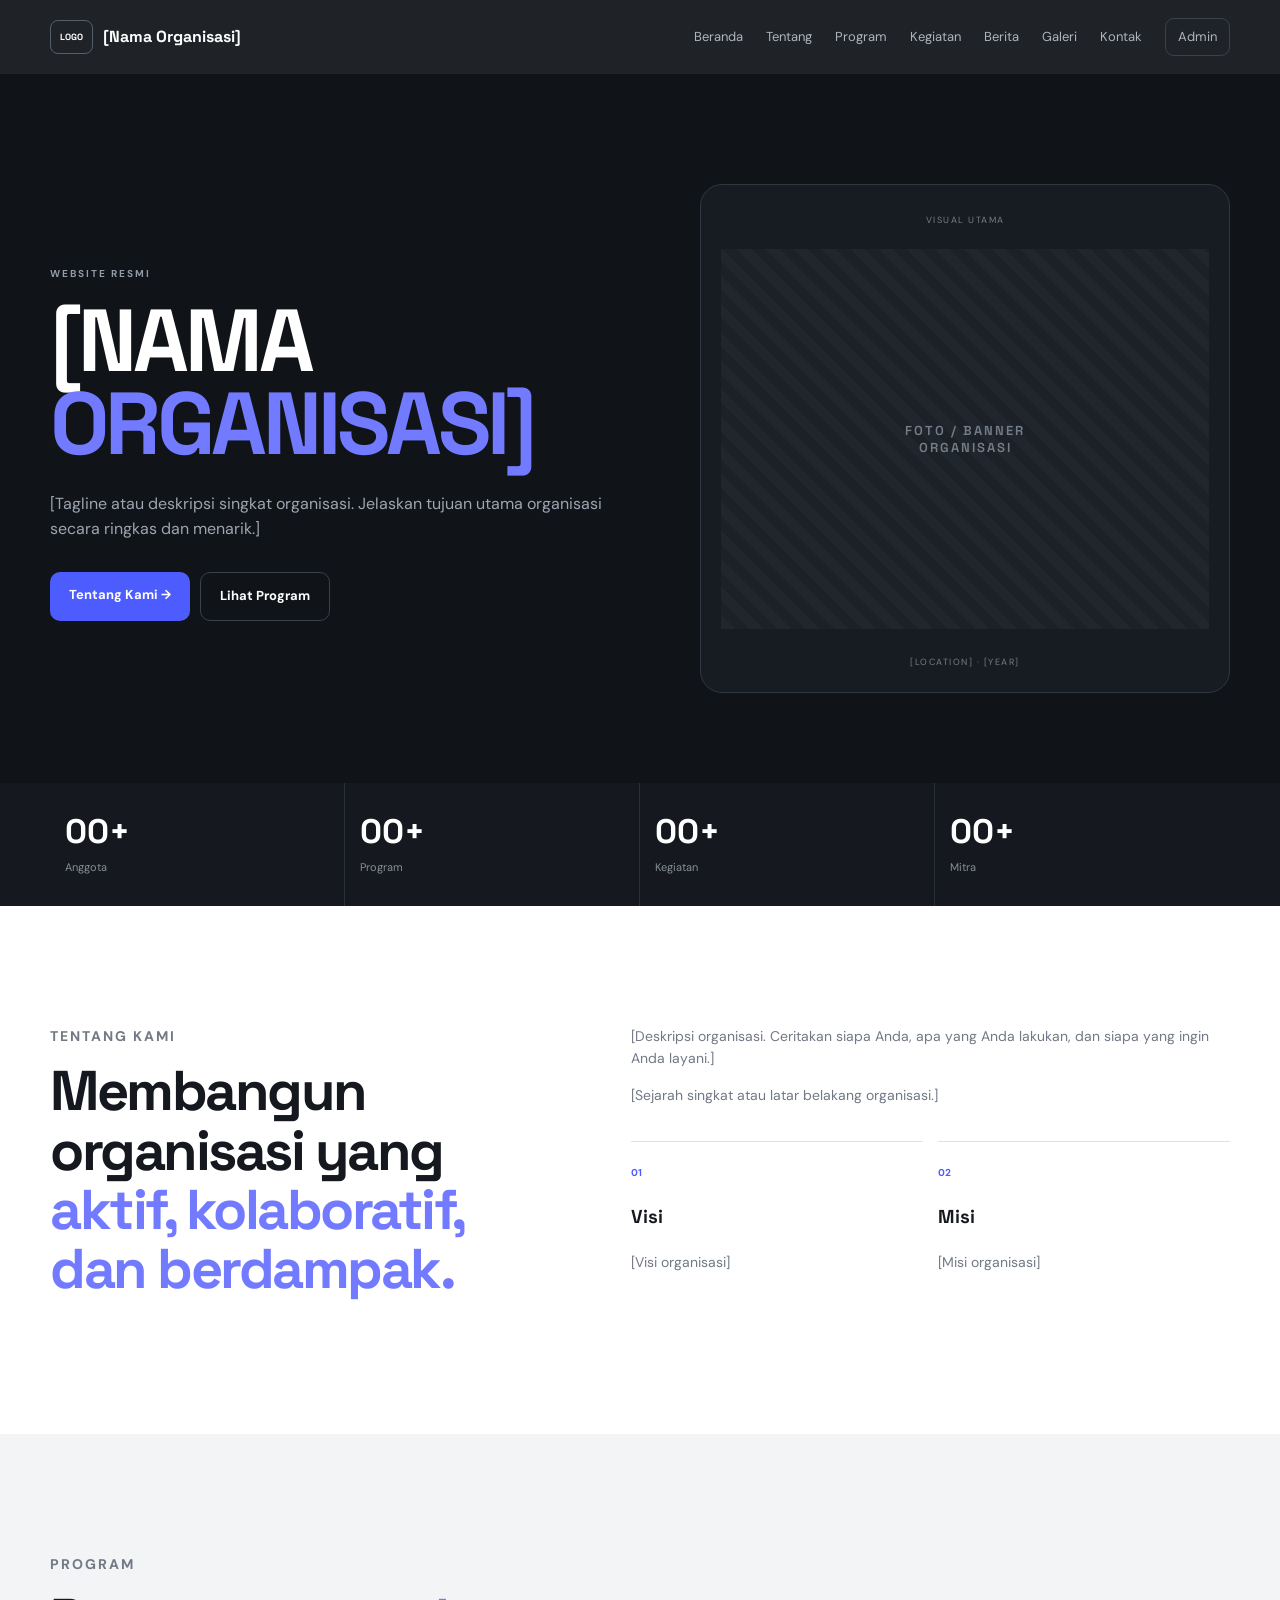
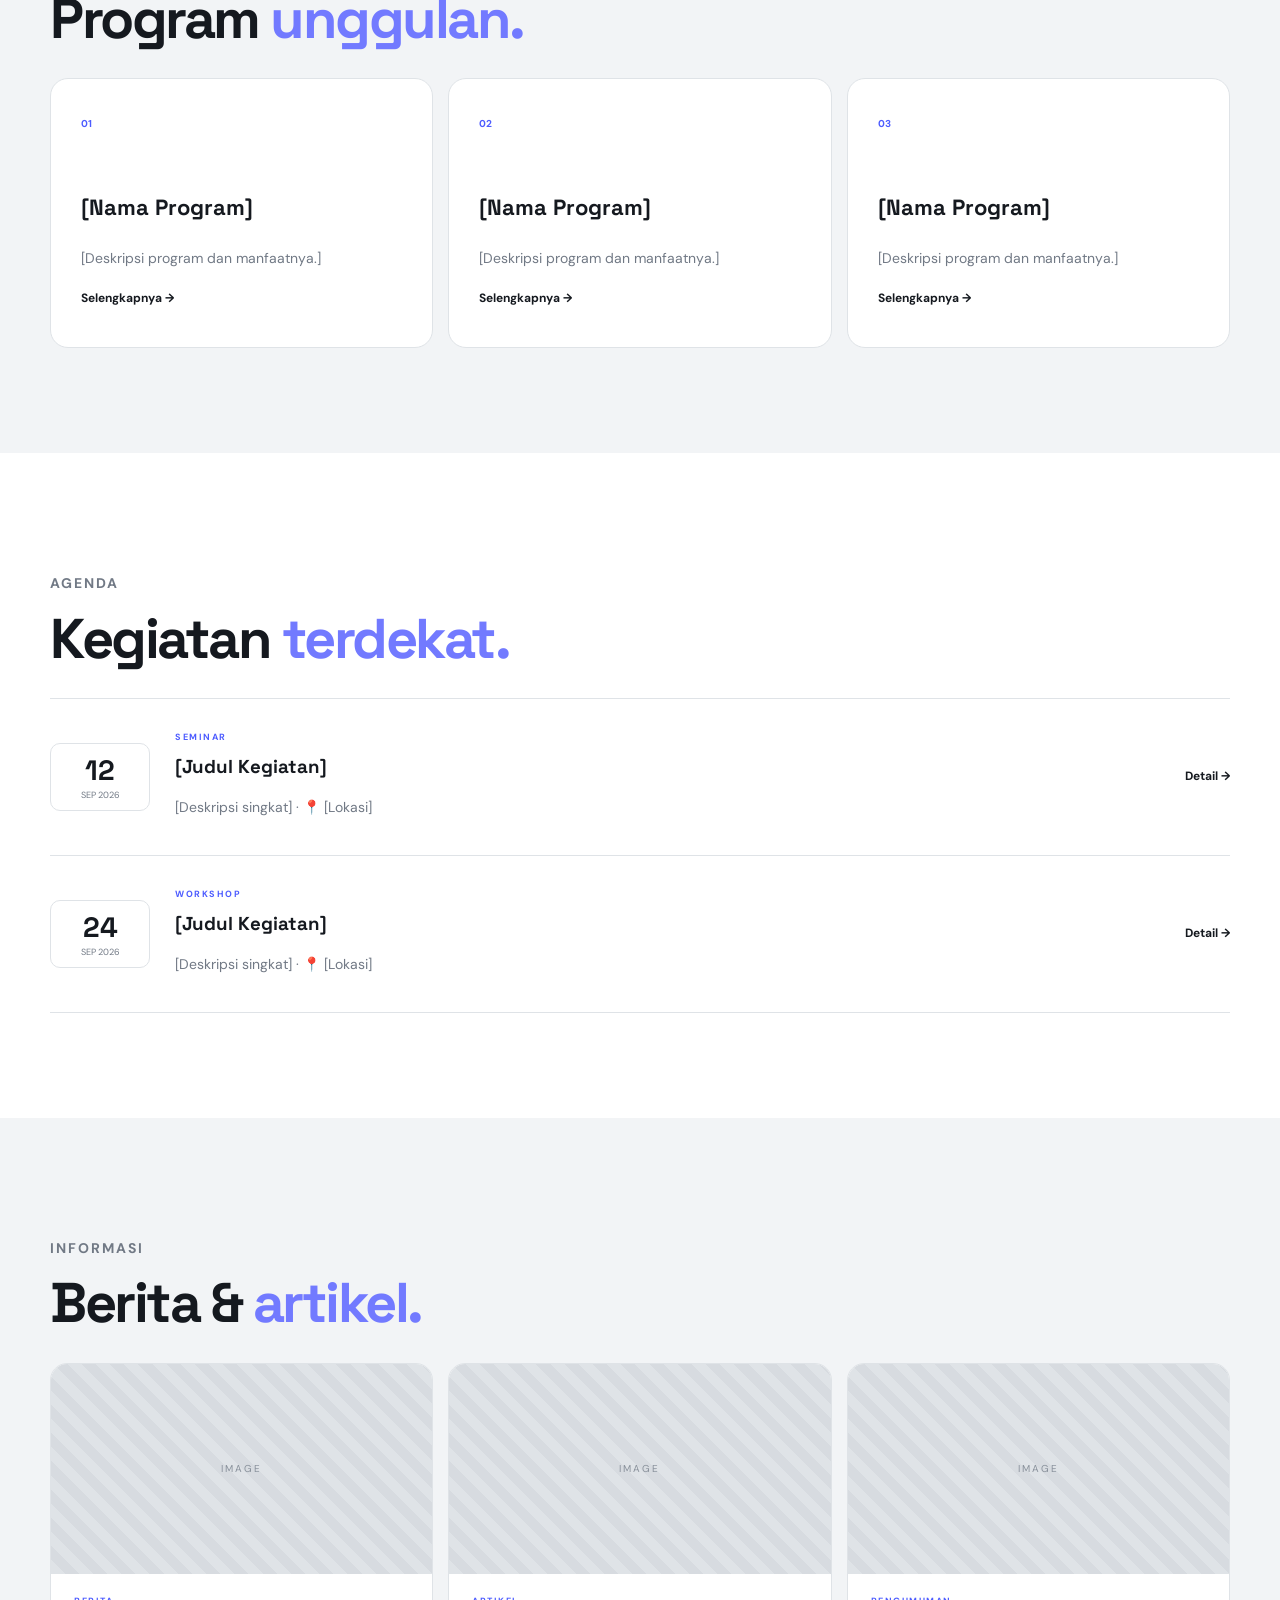
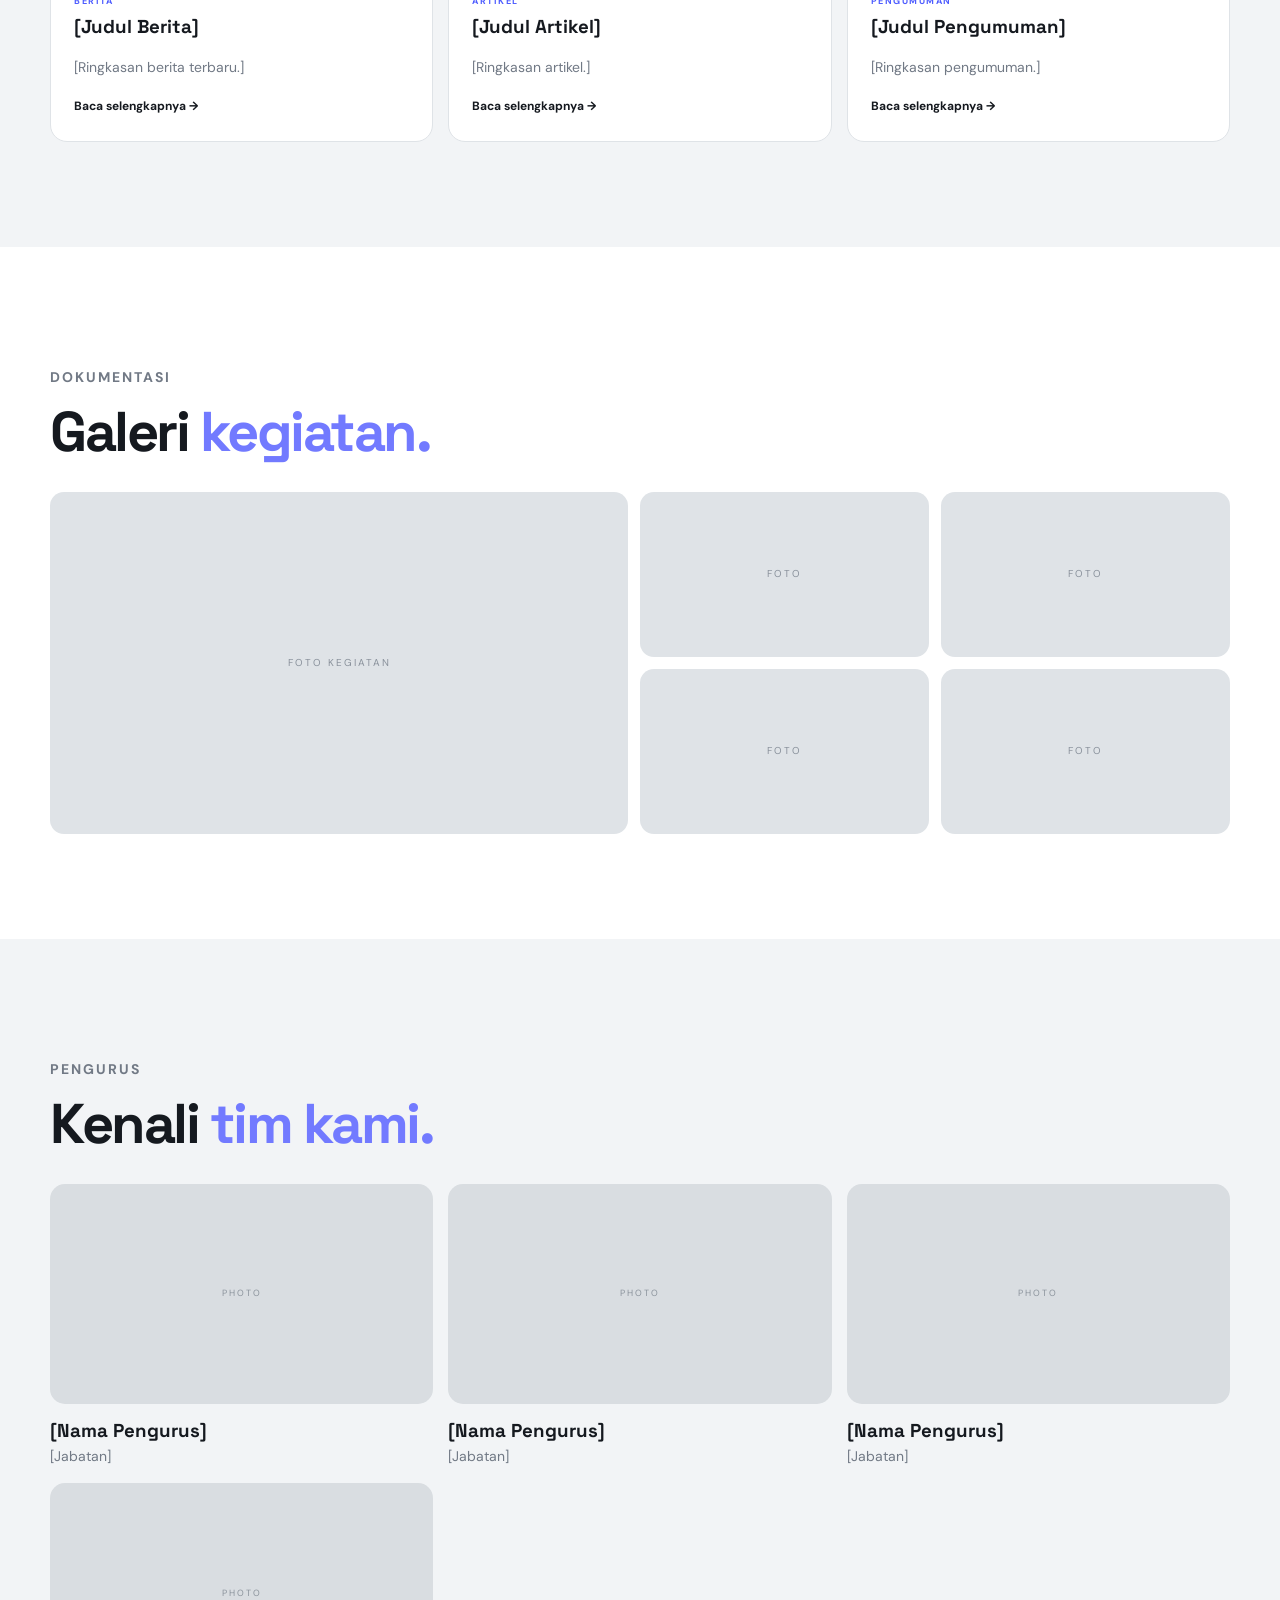
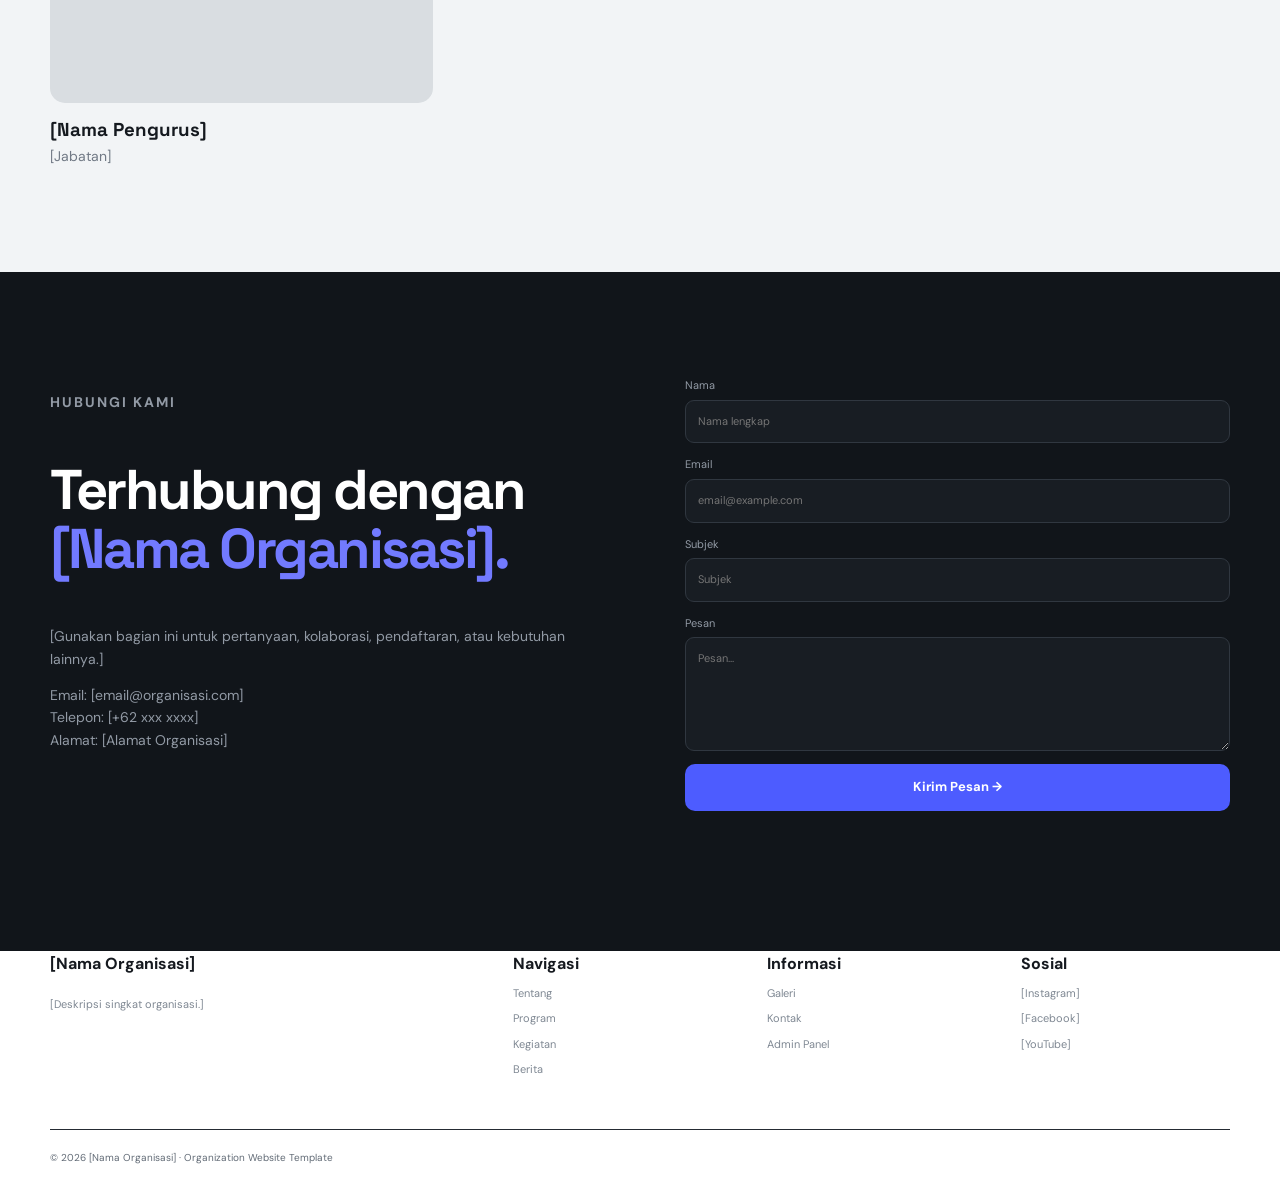
==== commit 834c6709: "fix: correct admin panel route" ====
--- a/public/index.html
+++ b/public/index.html
@@ -1,5 +1,6 @@
 <!doctype html>
 <html lang="id">
+
 <head>
     <meta charset="utf-8">
     <meta name="viewport" content="width=device-width, initial-scale=1">
@@ -16,857 +17,894 @@
 
 <body>
 
-<!-- =========================
-     HEADER
-========================= -->
-
-<header>
-    <nav class="container nav">
-
-        <a class="brand" href="#home">
-            <b>LOGO</b>
-            <strong>[Nama Organisasi]</strong>
-        </a>
-
-        <button id="menuBtn" aria-label="Buka menu">
-            ☰
-        </button>
-
-        <div id="nav">
-
-            <a href="#home">
-                Beranda
+    <!-- ========================================
+         HEADER / NAVBAR
+    ========================================= -->
+
+    <header>
+        <nav class="container nav">
+
+            <a class="brand" href="#home">
+                <b>LOGO</b>
+                <strong>[Nama Organisasi]</strong>
             </a>
 
-            <a href="#about">
-                Tentang
-            </a>
-
-            <a href="#programs">
-                Program
-            </a>
-
-            <a href="#events">
-                Kegiatan
-            </a>
-
-            <a href="#news">
-                Berita
-            </a>
-
-            <a href="#gallery">
-                Galeri
-            </a>
-
-            <a href="#contact">
-                Kontak
-            </a>
-
-            <!-- ADMIN DEMO -->
-            <a class="admin" href="/crud-master/admin/">Admin</a>
-                Admin
-            </a>
-
-        </div>
-
-    </nav>
-</header>
-
-
-<!-- =========================
-     MAIN
-========================= -->
-
-<main>
-
-    <!-- HERO -->
-    <section id="home" class="hero">
-
-        <div class="container hero-grid">
-
-            <div>
+            <button
+                id="menuBtn"
+                type="button"
+                aria-label="Buka menu"
+            >
+                ☰
+            </button>
+
+            <div id="nav">
+
+                <a href="#home">
+                    Beranda
+                </a>
+
+                <a href="#about">
+                    Tentang
+                </a>
+
+                <a href="#programs">
+                    Program
+                </a>
+
+                <a href="#events">
+                    Kegiatan
+                </a>
+
+                <a href="#news">
+                    Berita
+                </a>
+
+                <a href="#gallery">
+                    Galeri
+                </a>
+
+                <a href="#contact">
+                    Kontak
+                </a>
+
+                <!-- ADMIN PANEL -->
+                <a
+                    class="admin"
+                    href="/crud-master/admin/"
+                >
+                    Admin
+                </a>
+
+            </div>
+
+        </nav>
+    </header>
+
+
+    <!-- ========================================
+         MAIN CONTENT
+    ========================================= -->
+
+    <main>
+
+        <!-- ====================================
+             HERO
+        ==================================== -->
+
+        <section id="home" class="hero">
+
+            <div class="container hero-grid">
+
+                <div>
+
+                    <p class="eyebrow">
+                        WEBSITE RESMI
+                    </p>
+
+                    <h1>
+                        [NAMA<br>
+                        <span>ORGANISASI]</span>
+                    </h1>
+
+                    <p>
+                        [Tagline atau deskripsi singkat organisasi.
+                        Jelaskan tujuan utama organisasi secara ringkas
+                        dan menarik.]
+                    </p>
+
+                    <div class="actions">
+
+                        <a
+                            class="btn primary"
+                            href="#about"
+                        >
+                            Tentang Kami →
+                        </a>
+
+                        <a
+                            class="btn ghost"
+                            href="#programs"
+                        >
+                            Lihat Program
+                        </a>
+
+                    </div>
+
+                </div>
+
+
+                <div class="visual">
+
+                    <small>
+                        VISUAL UTAMA
+                    </small>
+
+                    <div>
+                        FOTO / BANNER<br>
+                        ORGANISASI
+                    </div>
+
+                    <small>
+                        [LOCATION] · [YEAR]
+                    </small>
+
+                </div>
+
+            </div>
+
+        </section>
+
+
+        <!-- ====================================
+             STATISTICS
+        ==================================== -->
+
+        <section class="stats">
+
+            <div class="container statgrid">
+
+                <div>
+                    <b>00+</b>
+                    <span>Anggota</span>
+                </div>
+
+                <div>
+                    <b>00+</b>
+                    <span>Program</span>
+                </div>
+
+                <div>
+                    <b>00+</b>
+                    <span>Kegiatan</span>
+                </div>
+
+                <div>
+                    <b>00+</b>
+                    <span>Mitra</span>
+                </div>
+
+            </div>
+
+        </section>
+
+
+        <!-- ====================================
+             ABOUT
+        ==================================== -->
+
+        <section id="about" class="section">
+
+            <div class="container two">
+
+                <div>
+
+                    <p class="eyebrow">
+                        TENTANG KAMI
+                    </p>
+
+                    <h2>
+                        Membangun organisasi yang
+                        <em>
+                            aktif, kolaboratif, dan berdampak.
+                        </em>
+                    </h2>
+
+                </div>
+
+
+                <div>
+
+                    <p>
+                        [Deskripsi organisasi.
+                        Ceritakan siapa Anda, apa yang Anda lakukan,
+                        dan siapa yang ingin Anda layani.]
+                    </p>
+
+                    <p>
+                        [Sejarah singkat atau latar belakang organisasi.]
+                    </p>
+
+
+                    <div class="mini">
+
+                        <article>
+
+                            <b>01</b>
+
+                            <h3>
+                                Visi
+                            </h3>
+
+                            <p>
+                                [Visi organisasi]
+                            </p>
+
+                        </article>
+
+
+                        <article>
+
+                            <b>02</b>
+
+                            <h3>
+                                Misi
+                            </h3>
+
+                            <p>
+                                [Misi organisasi]
+                            </p>
+
+                        </article>
+
+                    </div>
+
+                </div>
+
+            </div>
+
+        </section>
+
+
+        <!-- ====================================
+             PROGRAMS
+        ==================================== -->
+
+        <section id="programs" class="section muted">
+
+            <div class="container">
 
                 <p class="eyebrow">
-                    WEBSITE RESMI
+                    PROGRAM
                 </p>
 
-                <h1>
-                    [NAMA<br>
-                    <span>ORGANISASI]</span>
-                </h1>
-
-                <p>
-                    [Tagline atau deskripsi singkat organisasi.
-                    Jelaskan tujuan utama organisasi secara ringkas
-                    dan menarik.]
-                </p>
-
-                <div class="actions">
-
-                    <a
-                        class="btn primary"
-                        href="#about"
-                    >
-                        Tentang Kami →
-                    </a>
-
-                    <a
-                        class="btn ghost"
-                        href="#programs"
-                    >
-                        Lihat Program
-                    </a>
-
-                </div>
-
-            </div>
-
-
-            <div class="visual">
-
-                <small>
-                    VISUAL UTAMA
-                </small>
-
-                <div>
-                    FOTO / BANNER<br>
-                    ORGANISASI
-                </div>
-
-                <small>
-                    [LOCATION] · [YEAR]
-                </small>
-
-            </div>
-
-        </div>
-
-    </section>
-
-
-    <!-- STATS -->
-    <section class="stats">
-
-        <div class="container statgrid">
-
-            <div>
-                <b>00+</b>
-                <span>Anggota</span>
-            </div>
-
-            <div>
-                <b>00+</b>
-                <span>Program</span>
-            </div>
-
-            <div>
-                <b>00+</b>
-                <span>Kegiatan</span>
-            </div>
-
-            <div>
-                <b>00+</b>
-                <span>Mitra</span>
-            </div>
-
-        </div>
-
-    </section>
-
-
-    <!-- ABOUT -->
-    <section id="about" class="section">
-
-        <div class="container two">
-
-            <div>
-
-                <p class="eyebrow">
-                    TENTANG KAMI
-                </p>
-
                 <h2>
-                    Membangun organisasi yang
+                    Program
                     <em>
-                        aktif, kolaboratif, dan berdampak.
+                        unggulan.
                     </em>
                 </h2>
 
-            </div>
-
-
-            <div>
-
-                <p>
-                    [Deskripsi organisasi.
-                    Ceritakan siapa Anda, apa yang Anda lakukan,
-                    dan siapa yang ingin Anda layani.]
+
+                <div class="cards">
+
+                    <article>
+
+                        <b>01</b>
+
+                        <h3>
+                            [Nama Program]
+                        </h3>
+
+                        <p>
+                            [Deskripsi program dan manfaatnya.]
+                        </p>
+
+                        <a href="#contact">
+                            Selengkapnya →
+                        </a>
+
+                    </article>
+
+
+                    <article>
+
+                        <b>02</b>
+
+                        <h3>
+                            [Nama Program]
+                        </h3>
+
+                        <p>
+                            [Deskripsi program dan manfaatnya.]
+                        </p>
+
+                        <a href="#contact">
+                            Selengkapnya →
+                        </a>
+
+                    </article>
+
+
+                    <article>
+
+                        <b>03</b>
+
+                        <h3>
+                            [Nama Program]
+                        </h3>
+
+                        <p>
+                            [Deskripsi program dan manfaatnya.]
+                        </p>
+
+                        <a href="#contact">
+                            Selengkapnya →
+                        </a>
+
+                    </article>
+
+                </div>
+
+            </div>
+
+        </section>
+
+
+        <!-- ====================================
+             EVENTS
+        ==================================== -->
+
+        <section id="events" class="section">
+
+            <div class="container">
+
+                <p class="eyebrow">
+                    AGENDA
                 </p>
 
-                <p>
-                    [Sejarah singkat atau latar belakang organisasi.]
-                </p>
-
-
-                <div class="mini">
-
-                    <article>
-
-                        <b>01</b>
-
-                        <h3>
-                            Visi
-                        </h3>
-
-                        <p>
-                            [Visi organisasi]
-                        </p>
-
-                    </article>
-
-
-                    <article>
-
-                        <b>02</b>
-
-                        <h3>
-                            Misi
-                        </h3>
-
-                        <p>
-                            [Misi organisasi]
-                        </p>
-
-                    </article>
-
-                </div>
-
-            </div>
-
-        </div>
-
-    </section>
-
-
-    <!-- PROGRAM -->
-    <section id="programs" class="section muted">
-
-        <div class="container">
-
-            <p class="eyebrow">
-                PROGRAM
-            </p>
-
-            <h2>
-                Program
-                <em>
-                    unggulan.
-                </em>
-            </h2>
-
-
-            <div class="cards">
-
-                <article>
-
-                    <b>01</b>
-
-                    <h3>
-                        [Nama Program]
-                    </h3>
-
-                    <p>
-                        [Deskripsi program dan manfaatnya.]
-                    </p>
-
-                    <a href="#contact">
-                        Selengkapnya →
-                    </a>
-
-                </article>
-
-
-                <article>
-
-                    <b>02</b>
-
-                    <h3>
-                        [Nama Program]
-                    </h3>
-
-                    <p>
-                        [Deskripsi program dan manfaatnya.]
-                    </p>
-
-                    <a href="#contact">
-                        Selengkapnya →
-                    </a>
-
-                </article>
-
-
-                <article>
-
-                    <b>03</b>
-
-                    <h3>
-                        [Nama Program]
-                    </h3>
-
-                    <p>
-                        [Deskripsi program dan manfaatnya.]
-                    </p>
-
-                    <a href="#contact">
-                        Selengkapnya →
-                    </a>
-
-                </article>
-
-            </div>
-
-        </div>
-
-    </section>
-
-
-    <!-- EVENTS -->
-    <section id="events" class="section">
-
-        <div class="container">
-
-            <p class="eyebrow">
-                AGENDA
-            </p>
-
-            <h2>
-                Kegiatan
-                <em>
-                    terdekat.
-                </em>
-            </h2>
-
-
-            <div class="events">
-
-                <article>
-
-                    <time>
-                        <b>12</b>
-                        SEP 2026
-                    </time>
-
-
-                    <div>
-
-                        <small>
-                            SEMINAR
-                        </small>
-
-                        <h3>
-                            [Judul Kegiatan]
-                        </h3>
-
-                        <p>
-                            [Deskripsi singkat]
-                            · 📍 [Lokasi]
-                        </p>
-
-                    </div>
-
-
-                    <a href="#contact">
-                        Detail →
-                    </a>
-
-                </article>
-
-
-                <article>
-
-                    <time>
-                        <b>24</b>
-                        SEP 2026
-                    </time>
-
-
-                    <div>
-
-                        <small>
-                            WORKSHOP
-                        </small>
-
-                        <h3>
-                            [Judul Kegiatan]
-                        </h3>
-
-                        <p>
-                            [Deskripsi singkat]
-                            · 📍 [Lokasi]
-                        </p>
-
-                    </div>
-
-
-                    <a href="#contact">
-                        Detail →
-                    </a>
-
-                </article>
-
-            </div>
-
-        </div>
-
-    </section>
-
-
-    <!-- NEWS -->
-    <section id="news" class="section muted">
-
-        <div class="container">
-
-            <p class="eyebrow">
-                INFORMASI
-            </p>
-
-            <h2>
-                Berita &
-                <em>
-                    artikel.
-                </em>
-            </h2>
-
-
-            <div class="news">
-
-                <article>
-
-                    <div class="ph">
-                        IMAGE
-                    </div>
-
-                    <small>
-                        BERITA
-                    </small>
-
-                    <h3>
-                        [Judul Berita]
-                    </h3>
-
-                    <p>
-                        [Ringkasan berita terbaru.]
-                    </p>
-
-                    <a href="#contact">
-                        Baca selengkapnya →
-                    </a>
-
-                </article>
-
-
-                <article>
-
-                    <div class="ph">
-                        IMAGE
-                    </div>
-
-                    <small>
-                        ARTIKEL
-                    </small>
-
-                    <h3>
-                        [Judul Artikel]
-                    </h3>
-
-                    <p>
-                        [Ringkasan artikel.]
-                    </p>
-
-                    <a href="#contact">
-                        Baca selengkapnya →
-                    </a>
-
-                </article>
-
-
-                <article>
-
-                    <div class="ph">
-                        IMAGE
-                    </div>
-
-                    <small>
-                        PENGUMUMAN
-                    </small>
-
-                    <h3>
-                        [Judul Pengumuman]
-                    </h3>
-
-                    <p>
-                        [Ringkasan pengumuman.]
-                    </p>
-
-                    <a href="#contact">
-                        Baca selengkapnya →
-                    </a>
-
-                </article>
-
-            </div>
-
-        </div>
-
-    </section>
-
-
-    <!-- GALLERY -->
-    <section id="gallery" class="section">
-
-        <div class="container">
-
-            <p class="eyebrow">
-                DOKUMENTASI
-            </p>
-
-            <h2>
-                Galeri
-                <em>
-                    kegiatan.
-                </em>
-            </h2>
-
-
-            <div class="gallery">
-
-                <div>
-                    FOTO KEGIATAN
-                </div>
-
-                <div>
-                    FOTO
-                </div>
-
-                <div>
-                    FOTO
-                </div>
-
-                <div>
-                    FOTO
-                </div>
-
-                <div>
-                    FOTO
-                </div>
-
-            </div>
-
-        </div>
-
-    </section>
-
-
-    <!-- TEAM -->
-    <section class="section muted">
-
-        <div class="container">
-
-            <p class="eyebrow">
-                PENGURUS
-            </p>
-
-            <h2>
-                Kenali
-                <em>
-                    tim kami.
-                </em>
-            </h2>
-
-
-            <div class="team">
-
-                <article>
-
-                    <div>
-                        PHOTO
-                    </div>
-
-                    <h3>
-                        [Nama Pengurus]
-                    </h3>
-
-                    <p>
-                        [Jabatan]
-                    </p>
-
-                </article>
-
-
-                <article>
-
-                    <div>
-                        PHOTO
-                    </div>
-
-                    <h3>
-                        [Nama Pengurus]
-                    </h3>
-
-                    <p>
-                        [Jabatan]
-                    </p>
-
-                </article>
-
-
-                <article>
-
-                    <div>
-                        PHOTO
-                    </div>
-
-                    <h3>
-                        [Nama Pengurus]
-                    </h3>
-
-                    <p>
-                        [Jabatan]
-                    </p>
-
-                </article>
-
-
-                <article>
-
-                    <div>
-                        PHOTO
-                    </div>
-
-                    <h3>
-                        [Nama Pengurus]
-                    </h3>
-
-                    <p>
-                        [Jabatan]
-                    </p>
-
-                </article>
-
-            </div>
-
-        </div>
-
-    </section>
-
-
-    <!-- CONTACT -->
-    <section id="contact" class="contact">
-
-        <div class="container contactgrid">
-
-            <div>
-
-                <p class="eyebrow">
-                    HUBUNGI KAMI
-                </p>
-
                 <h2>
-                    Terhubung dengan
+                    Kegiatan
                     <em>
-                        [Nama Organisasi].
+                        terdekat.
                     </em>
                 </h2>
 
+
+                <div class="events">
+
+                    <article>
+
+                        <time>
+                            <b>12</b>
+                            SEP 2026
+                        </time>
+
+                        <div>
+
+                            <small>
+                                SEMINAR
+                            </small>
+
+                            <h3>
+                                [Judul Kegiatan]
+                            </h3>
+
+                            <p>
+                                [Deskripsi singkat]
+                                · 📍 [Lokasi]
+                            </p>
+
+                        </div>
+
+                        <a href="#contact">
+                            Detail →
+                        </a>
+
+                    </article>
+
+
+                    <article>
+
+                        <time>
+                            <b>24</b>
+                            SEP 2026
+                        </time>
+
+                        <div>
+
+                            <small>
+                                WORKSHOP
+                            </small>
+
+                            <h3>
+                                [Judul Kegiatan]
+                            </h3>
+
+                            <p>
+                                [Deskripsi singkat]
+                                · 📍 [Lokasi]
+                            </p>
+
+                        </div>
+
+                        <a href="#contact">
+                            Detail →
+                        </a>
+
+                    </article>
+
+                </div>
+
+            </div>
+
+        </section>
+
+
+        <!-- ====================================
+             NEWS
+        ==================================== -->
+
+        <section id="news" class="section muted">
+
+            <div class="container">
+
+                <p class="eyebrow">
+                    INFORMASI
+                </p>
+
+                <h2>
+                    Berita &
+                    <em>
+                        artikel.
+                    </em>
+                </h2>
+
+
+                <div class="news">
+
+                    <article>
+
+                        <div class="ph">
+                            IMAGE
+                        </div>
+
+                        <small>
+                            BERITA
+                        </small>
+
+                        <h3>
+                            [Judul Berita]
+                        </h3>
+
+                        <p>
+                            [Ringkasan berita terbaru.]
+                        </p>
+
+                        <a href="#contact">
+                            Baca selengkapnya →
+                        </a>
+
+                    </article>
+
+
+                    <article>
+
+                        <div class="ph">
+                            IMAGE
+                        </div>
+
+                        <small>
+                            ARTIKEL
+                        </small>
+
+                        <h3>
+                            [Judul Artikel]
+                        </h3>
+
+                        <p>
+                            [Ringkasan artikel.]
+                        </p>
+
+                        <a href="#contact">
+                            Baca selengkapnya →
+                        </a>
+
+                    </article>
+
+
+                    <article>
+
+                        <div class="ph">
+                            IMAGE
+                        </div>
+
+                        <small>
+                            PENGUMUMAN
+                        </small>
+
+                        <h3>
+                            [Judul Pengumuman]
+                        </h3>
+
+                        <p>
+                            [Ringkasan pengumuman.]
+                        </p>
+
+                        <a href="#contact">
+                            Baca selengkapnya →
+                        </a>
+
+                    </article>
+
+                </div>
+
+            </div>
+
+        </section>
+
+
+        <!-- ====================================
+             GALLERY
+        ==================================== -->
+
+        <section id="gallery" class="section">
+
+            <div class="container">
+
+                <p class="eyebrow">
+                    DOKUMENTASI
+                </p>
+
+                <h2>
+                    Galeri
+                    <em>
+                        kegiatan.
+                    </em>
+                </h2>
+
+
+                <div class="gallery">
+
+                    <div>
+                        FOTO KEGIATAN
+                    </div>
+
+                    <div>
+                        FOTO
+                    </div>
+
+                    <div>
+                        FOTO
+                    </div>
+
+                    <div>
+                        FOTO
+                    </div>
+
+                    <div>
+                        FOTO
+                    </div>
+
+                </div>
+
+            </div>
+
+        </section>
+
+
+        <!-- ====================================
+             TEAM
+        ==================================== -->
+
+        <section class="section muted">
+
+            <div class="container">
+
+                <p class="eyebrow">
+                    PENGURUS
+                </p>
+
+                <h2>
+                    Kenali
+                    <em>
+                        tim kami.
+                    </em>
+                </h2>
+
+
+                <div class="team">
+
+                    <article>
+
+                        <div>
+                            PHOTO
+                        </div>
+
+                        <h3>
+                            [Nama Pengurus]
+                        </h3>
+
+                        <p>
+                            [Jabatan]
+                        </p>
+
+                    </article>
+
+
+                    <article>
+
+                        <div>
+                            PHOTO
+                        </div>
+
+                        <h3>
+                            [Nama Pengurus]
+                        </h3>
+
+                        <p>
+                            [Jabatan]
+                        </p>
+
+                    </article>
+
+
+                    <article>
+
+                        <div>
+                            PHOTO
+                        </div>
+
+                        <h3>
+                            [Nama Pengurus]
+                        </h3>
+
+                        <p>
+                            [Jabatan]
+                        </p>
+
+                    </article>
+
+
+                    <article>
+
+                        <div>
+                            PHOTO
+                        </div>
+
+                        <h3>
+                            [Nama Pengurus]
+                        </h3>
+
+                        <p>
+                            [Jabatan]
+                        </p>
+
+                    </article>
+
+                </div>
+
+            </div>
+
+        </section>
+
+
+        <!-- ====================================
+             CONTACT
+        ==================================== -->
+
+        <section id="contact" class="contact">
+
+            <div class="container contactgrid">
+
+                <div>
+
+                    <p class="eyebrow">
+                        HUBUNGI KAMI
+                    </p>
+
+                    <h2>
+                        Terhubung dengan
+                        <em>
+                            [Nama Organisasi].
+                        </em>
+                    </h2>
+
+                    <p>
+                        [Gunakan bagian ini untuk pertanyaan,
+                        kolaborasi, pendaftaran, atau kebutuhan lainnya.]
+                    </p>
+
+                    <p>
+                        Email:
+                        [email@organisasi.com]
+                        <br>
+
+                        Telepon:
+                        [+62 xxx xxxx]
+                        <br>
+
+                        Alamat:
+                        [Alamat Organisasi]
+                    </p>
+
+                </div>
+
+
+                <form id="form">
+
+                    <label>
+                        Nama
+
+                        <input
+                            required
+                            name="name"
+                            placeholder="Nama lengkap"
+                        >
+                    </label>
+
+
+                    <label>
+                        Email
+
+                        <input
+                            required
+                            type="email"
+                            name="email"
+                            placeholder="email@example.com"
+                        >
+                    </label>
+
+
+                    <label>
+                        Subjek
+
+                        <input
+                            required
+                            name="subject"
+                            placeholder="Subjek"
+                        >
+                    </label>
+
+
+                    <label>
+                        Pesan
+
+                        <textarea
+                            required
+                            name="message"
+                            rows="5"
+                            placeholder="Pesan..."
+                        ></textarea>
+
+                    </label>
+
+
+                    <button
+                        class="btn primary"
+                        type="submit"
+                    >
+                        Kirim Pesan →
+                    </button>
+
+
+                    <p id="msg"></p>
+
+                </form>
+
+            </div>
+
+        </section>
+
+    </main>
+
+
+    <!-- ========================================
+         FOOTER
+    ========================================= -->
+
+    <footer>
+
+        <div class="container foot">
+
+            <div>
+
+                <b>
+                    [Nama Organisasi]
+                </b>
+
                 <p>
-                    [Gunakan bagian ini untuk pertanyaan,
-                    kolaborasi, pendaftaran, atau kebutuhan lainnya.]
+                    [Deskripsi singkat organisasi.]
                 </p>
 
-                <p>
-                    Email:
-                    [email@organisasi.com]
-                    <br>
-
-                    Telepon:
-                    [+62 xxx xxxx]
-                    <br>
-
-                    Alamat:
-                    [Alamat Organisasi]
-                </p>
-
-            </div>
-
-
-            <form id="form">
-
-                <label>
-                    Nama
-
-                    <input
-                        required
-                        name="name"
-                        placeholder="Nama lengkap"
-                    >
-                </label>
-
-
-                <label>
-                    Email
-
-                    <input
-                        required
-                        type="email"
-                        name="email"
-                        placeholder="email@example.com"
-                    >
-                </label>
-
-
-                <label>
-                    Subjek
-
-                    <input
-                        required
-                        name="subject"
-                        placeholder="Subjek"
-                    >
-                </label>
-
-
-                <label>
-                    Pesan
-
-                    <textarea
-                        required
-                        name="message"
-                        rows="5"
-                        placeholder="Pesan..."
-                    ></textarea>
-
-                </label>
-
-
-                <button
-                    class="btn primary"
-                    type="submit"
-                >
-                    Kirim Pesan →
-                </button>
-
-
-                <p id="msg"></p>
-
-            </form>
+            </div>
+
+
+            <div>
+
+                <b>
+                    Navigasi
+                </b>
+
+                <a href="#about">
+                    Tentang
+                </a>
+
+                <a href="#programs">
+                    Program
+                </a>
+
+                <a href="#events">
+                    Kegiatan
+                </a>
+
+                <a href="#news">
+                    Berita
+                </a>
+
+            </div>
+
+
+            <div>
+
+                <b>
+                    Informasi
+                </b>
+
+                <a href="#gallery">
+                    Galeri
+                </a>
+
+                <a href="#contact">
+                    Kontak
+                </a>
+
+                <!-- ADMIN PANEL -->
+                <a href="/crud-master/admin/">
+                    Admin Panel
+                </a>
+
+            </div>
+
+
+            <div>
+
+                <b>
+                    Sosial
+                </b>
+
+                <span>
+                    [Instagram]
+                </span>
+
+                <span>
+                    [Facebook]
+                </span>
+
+                <span>
+                    [YouTube]
+                </span>
+
+            </div>
 
         </div>
 
-    </section>
-
-</main>
-
-
-<!-- =========================
-     FOOTER
-========================= -->
-
-<footer>
-
-    <div class="container foot">
-
-        <div>
-
-            <b>
-                [Nama Organisasi]
-            </b>
-
-            <p>
-                [Deskripsi singkat organisasi.]
-            </p>
+
+        <div class="copy container">
+
+            © 2026 [Nama Organisasi]
+            · Organization Website Template
 
         </div>
 
-
-        <div>
-
-            <b>
-                Navigasi
-            </b>
-
-            <a href="#about">
-                Tentang
-            </a>
-
-            <a href="#programs">
-                Program
-            </a>
-
-            <a href="#events">
-                Kegiatan
-            </a>
-
-            <a href="#news">
-                Berita
-            </a>
-
-        </div>
-
-
-        <div>
-
-            <b>
-                Informasi
-            </b>
-
-            <a href="#gallery">
-                Galeri
-            </a>
-
-            <a href="#contact">
-                Kontak
-            </a>
-
-            <!-- ADMIN DEMO -->
-            <a href="/crud-master/admin/">Admin Panel</a>
-                Admin Panel
-            </a>
-
-        </div>
-
-
-        <div>
-
-            <b>
-                Sosial
-            </b>
-
-            <span>
-                [Instagram]
-            </span>
-
-            <span>
-                [Facebook]
-            </span>
-
-            <span>
-                [YouTube]
-            </span>
-
-        </div>
-
-    </div>
-
-
-    <div class="copy container">
-        © 2026 [Nama Organisasi]
-        · Organization Website Template
-    </div>
-
-</footer>
-
-
-<script src="assets/js/app.js"></script>
+    </footer>
+
+
+    <!-- ========================================
+         JAVASCRIPT
+    ========================================= -->
+
+    <script src="assets/js/app.js"></script>
 
 </body>
+
 </html>
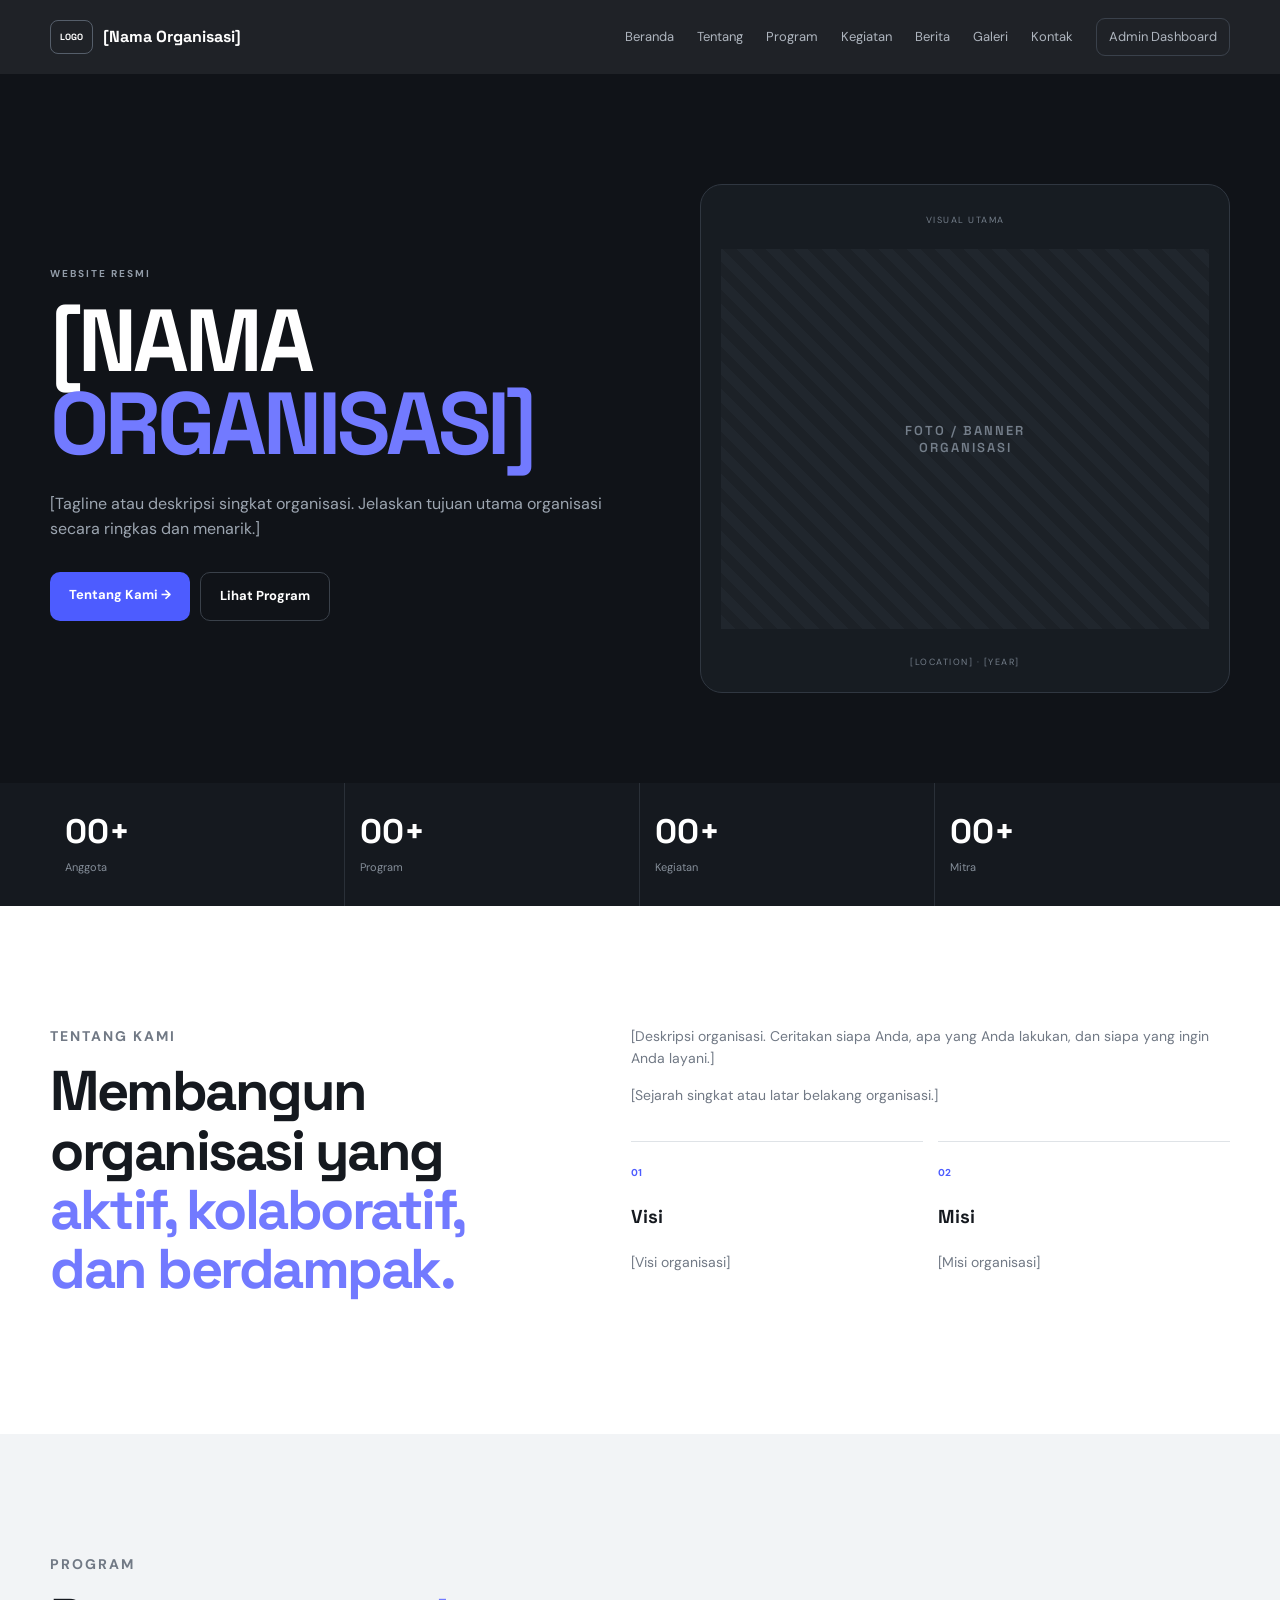
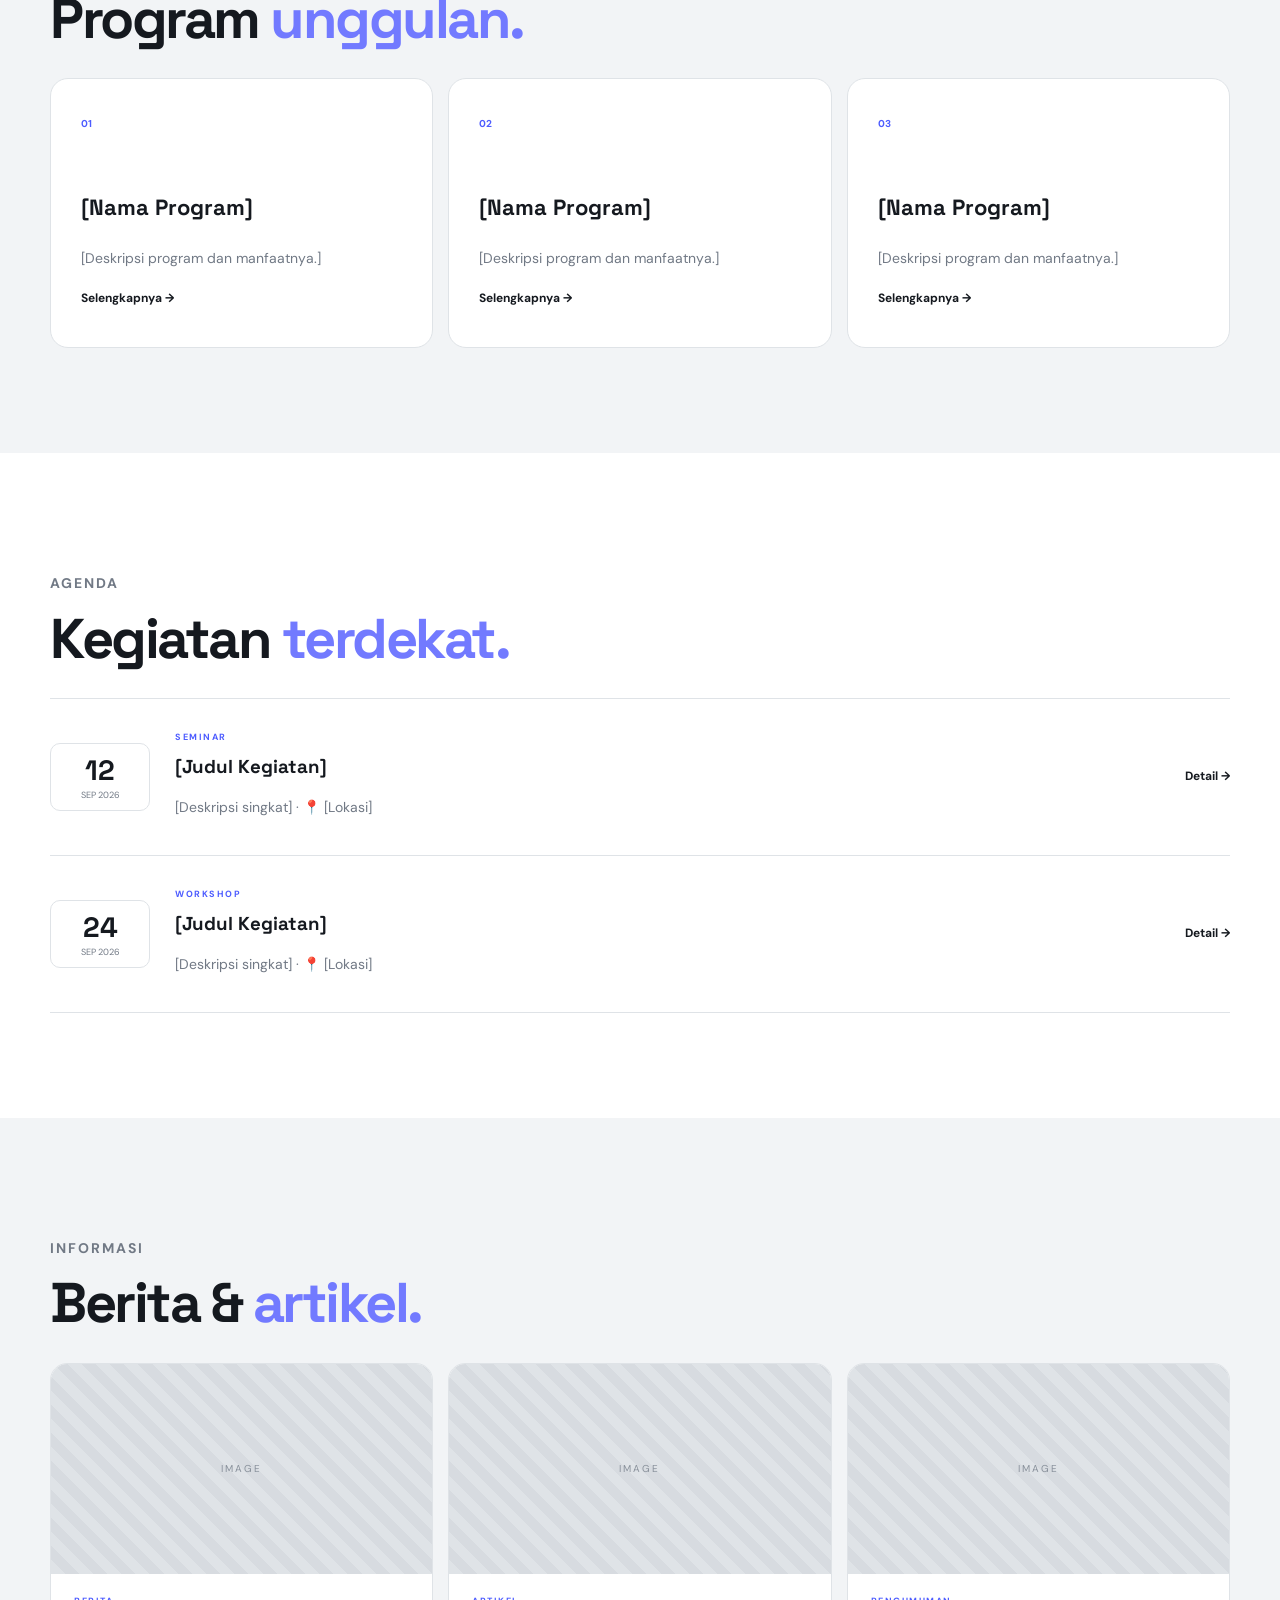
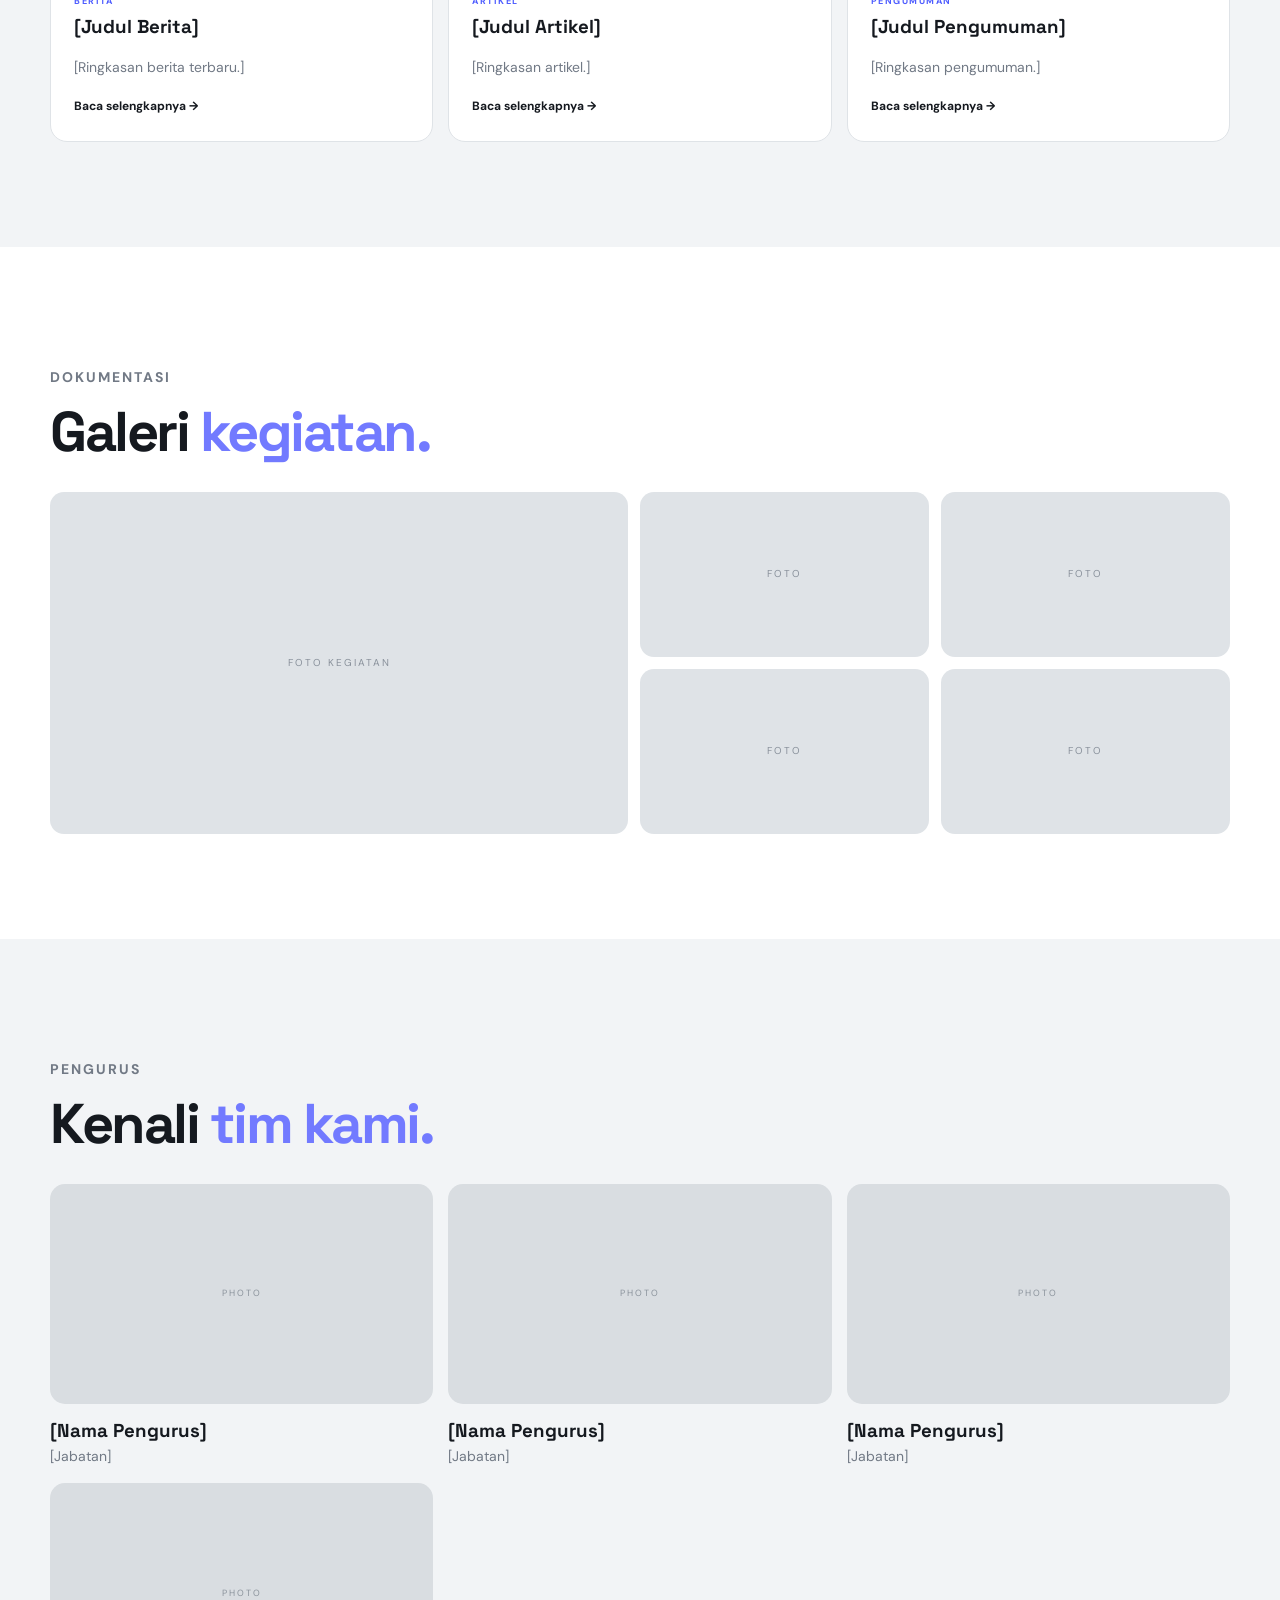
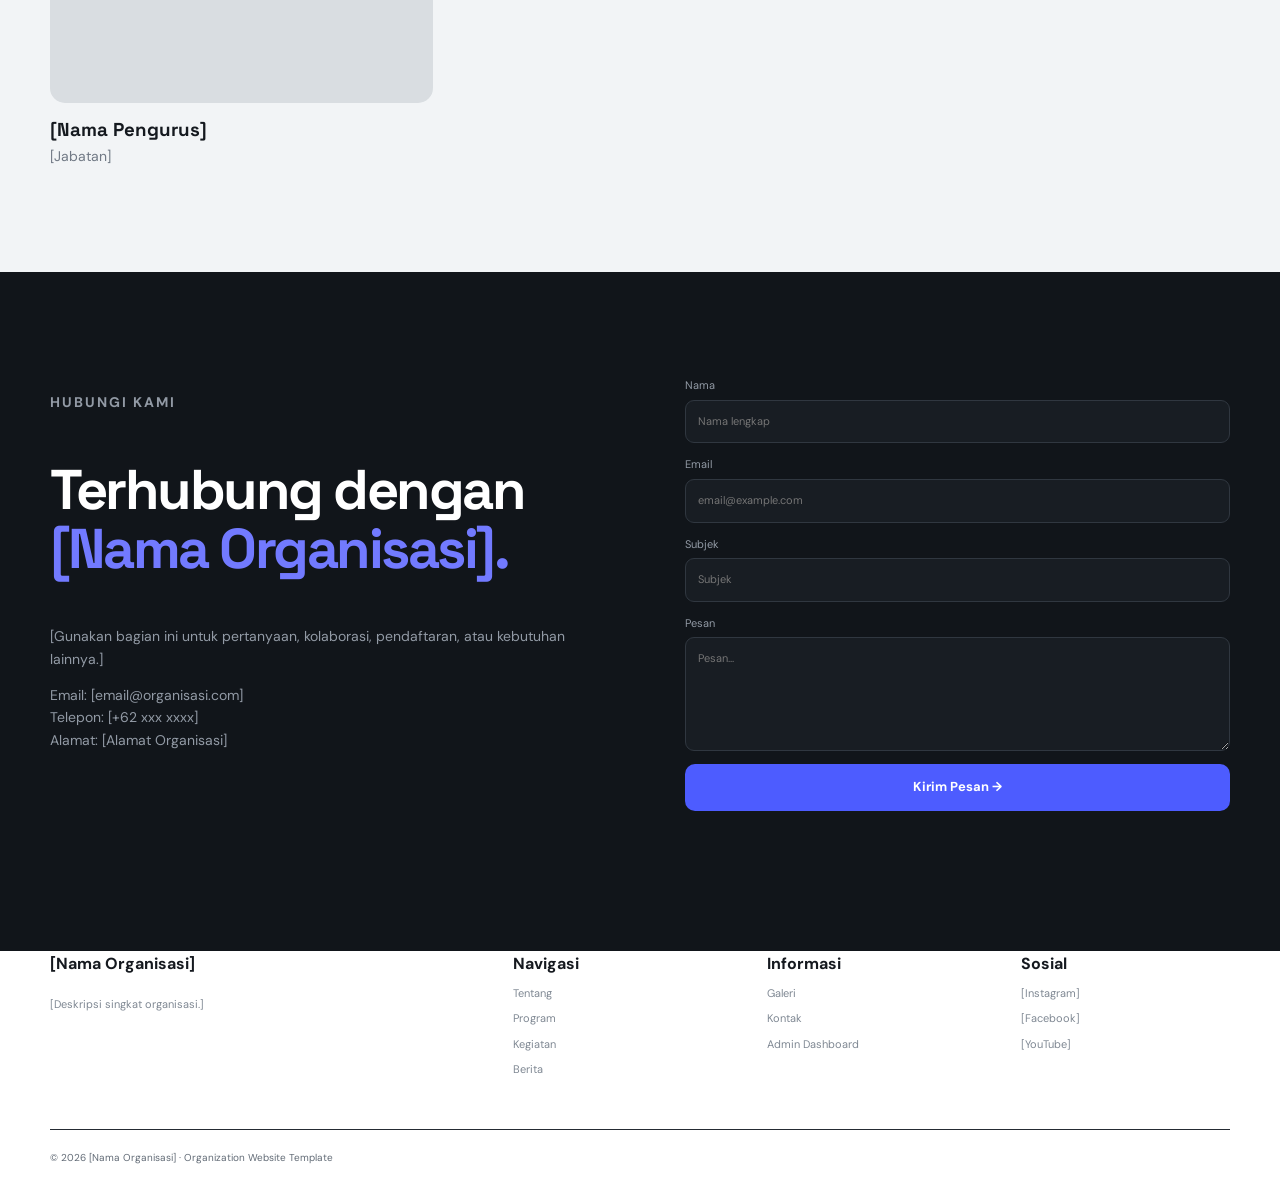
==== commit 4d1a3959: "Fix modal scrolling and sticky save data button" ====
--- a/public/index.html
+++ b/public/index.html
@@ -70,9 +70,9 @@
                 <!-- ADMIN PANEL -->
                 <a
                     class="admin"
-                    href="/crud-master/admin/"
+                    href="../"
                 >
-                    Admin
+                    Admin Dashboard
                 </a>
 
             </div>
@@ -859,8 +859,8 @@
                 </a>
 
                 <!-- ADMIN PANEL -->
-                <a href="/crud-master/admin/">
-                    Admin Panel
+                <a href="../">
+                    Admin Dashboard
                 </a>
 
             </div>
